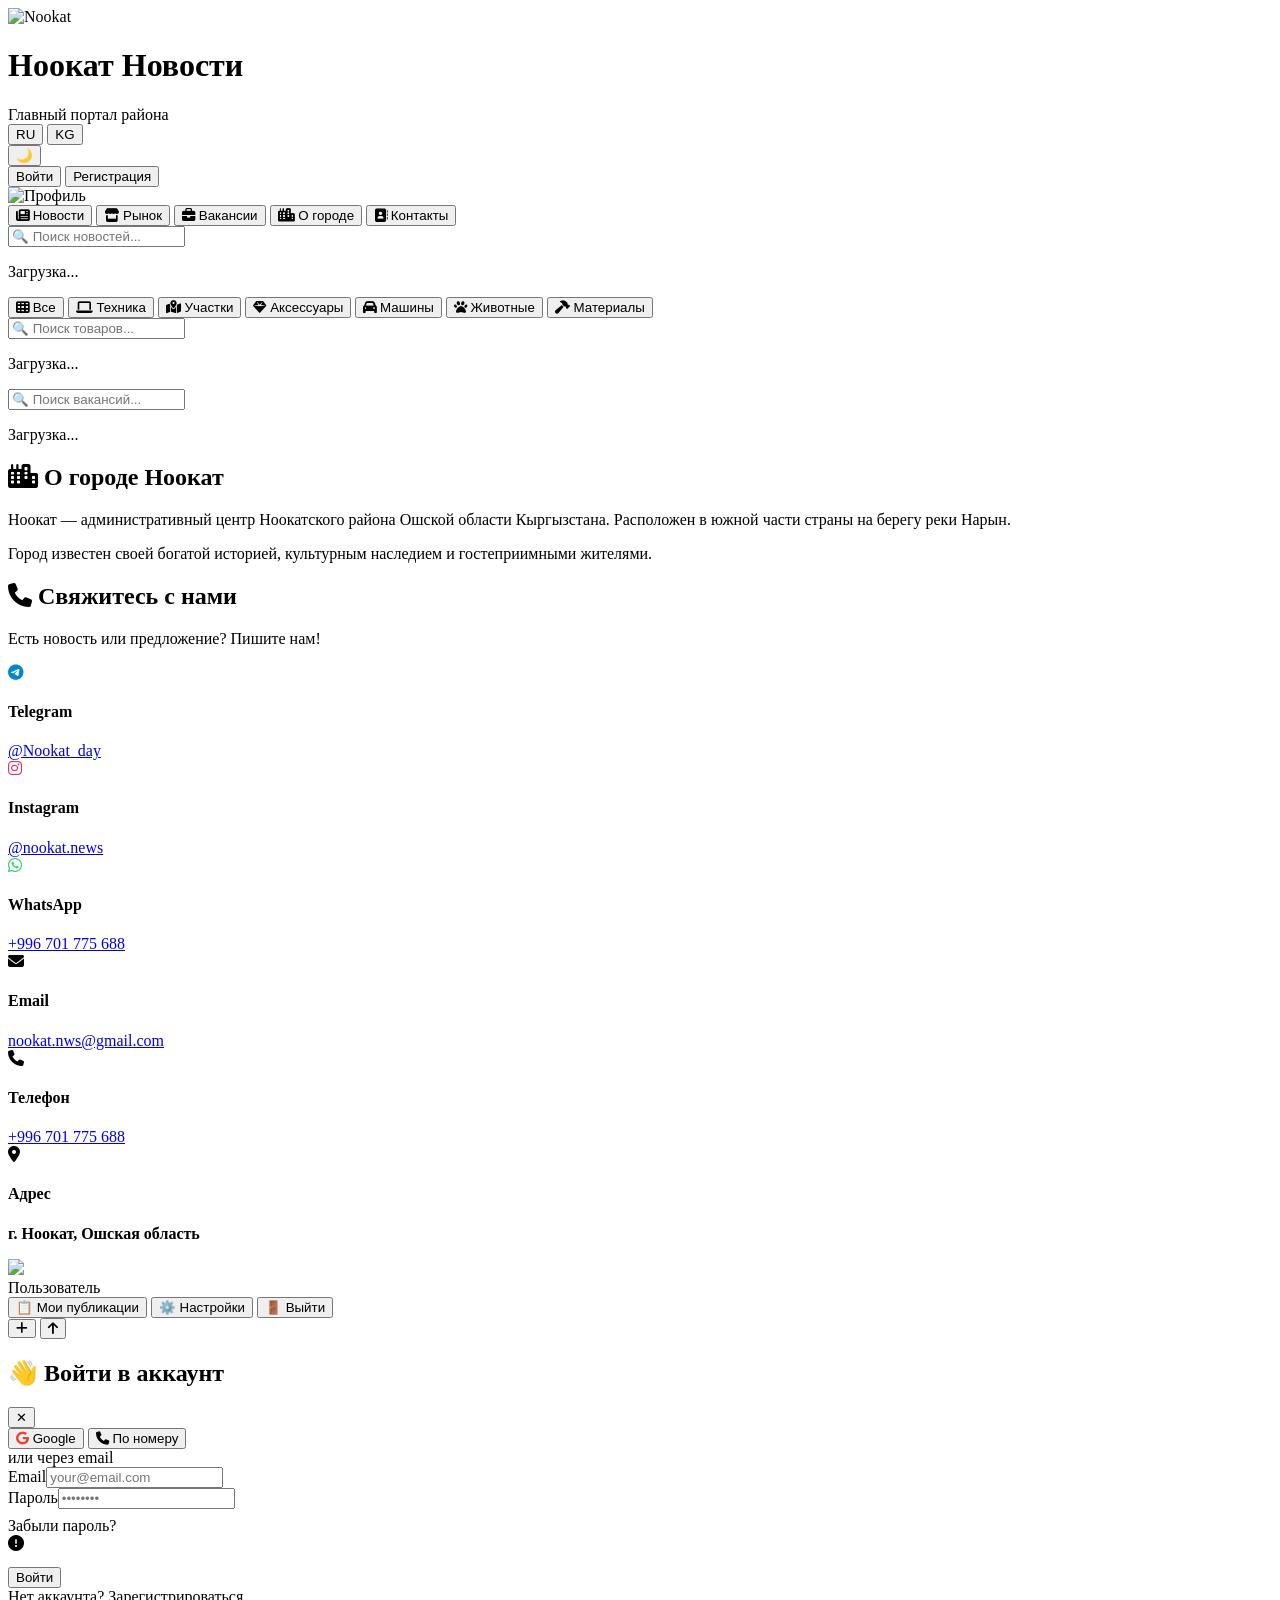
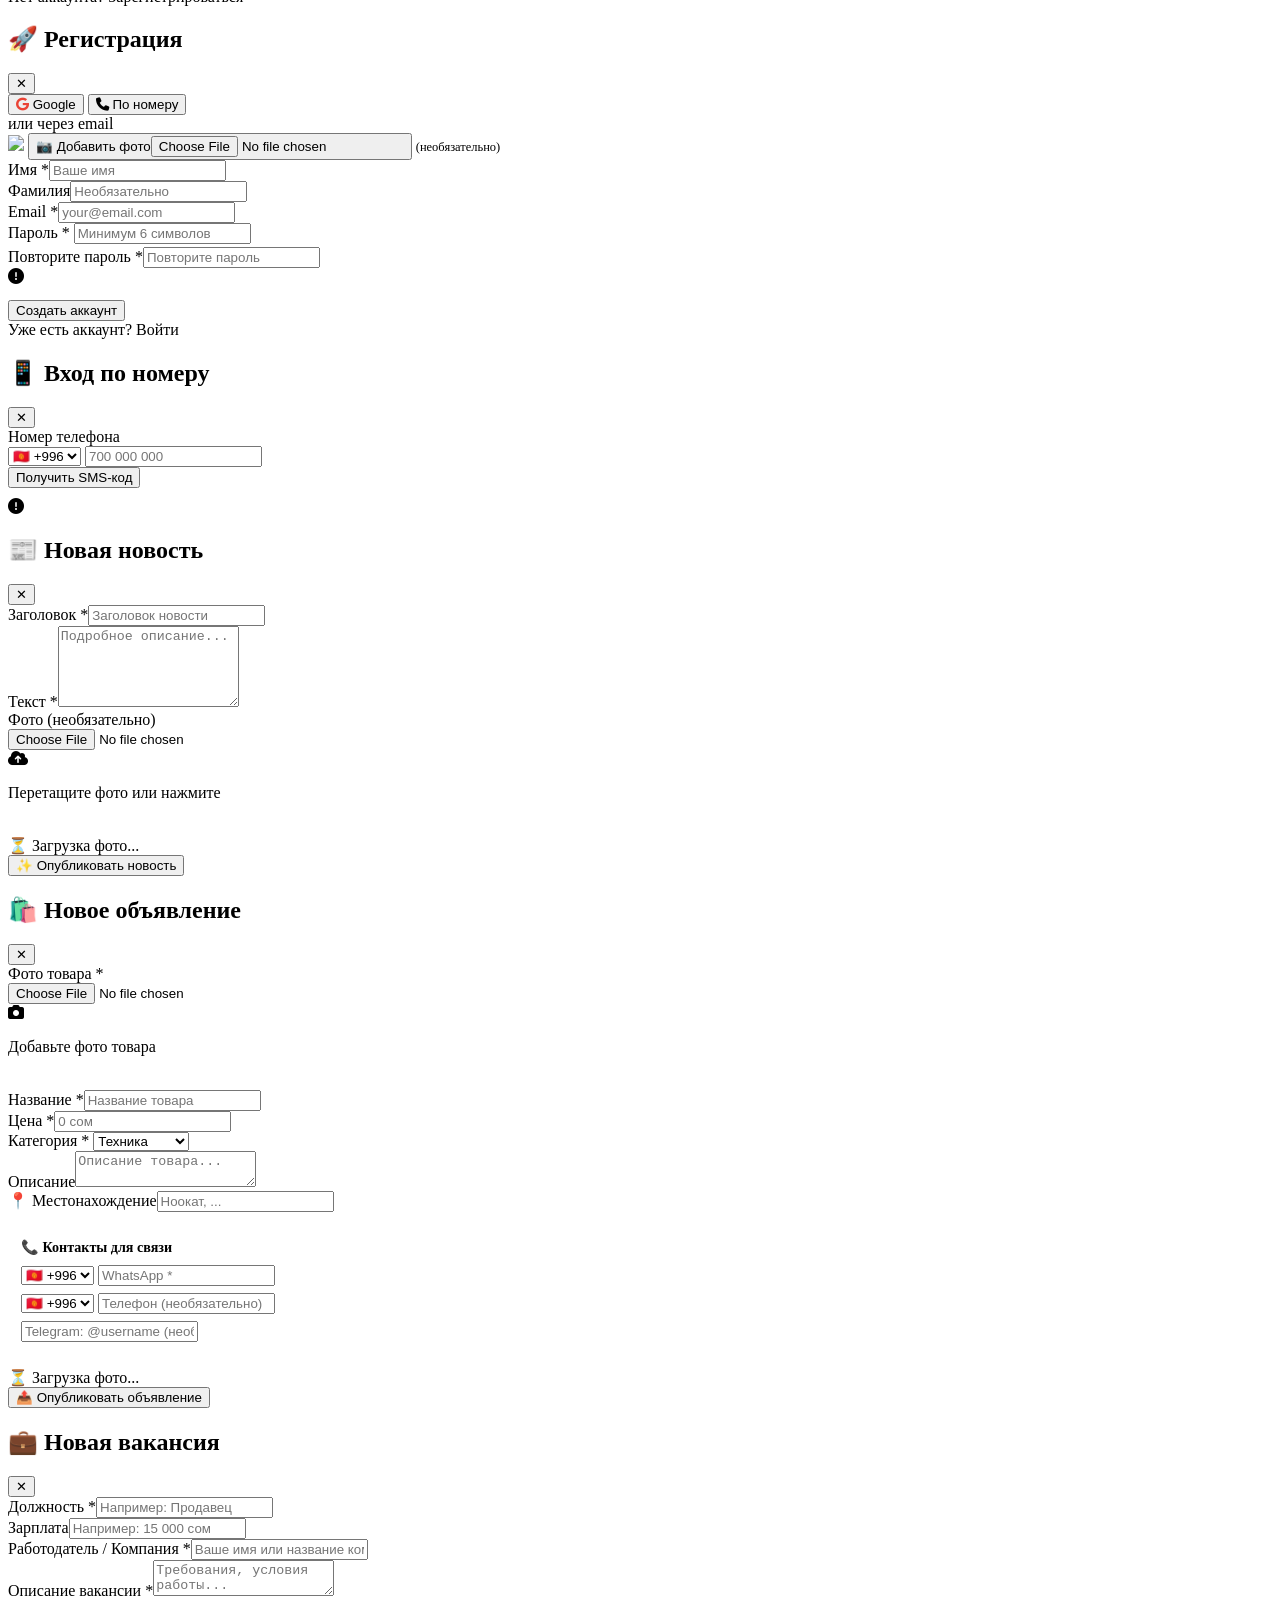
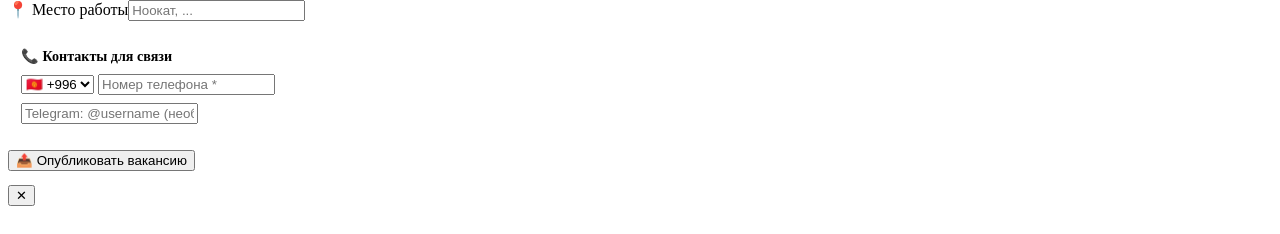
==== index.html @ 495a581f "Rename index_Version3.html to index.html" ====
<!DOCTYPE html>
<html lang="ru">
<head>
  <meta charset="UTF-8">
  <meta name="viewport" content="width=device-width, initial-scale=1.0, maximum-scale=1.0, user-scalable=no">
  <title>Ноокат Новости - Жаңылыктар | Nookat News</title>
  <meta name="description" content="Ноокат Новости - главный портал Ноокатского района. Новости, рынок, вакансии.">
  <meta name="keywords" content="ноокат новости, ноокат жаңылыктары, nookat news, рынок ноокат, вакансии ноокат">
  <meta property="og:title" content="Ноокат Новости - Nookat News">
  <meta property="og:description" content="Актуальные новости, рынок и вакансии Ноокатского района">
  <meta property="og:url" content="https://nookat.c6t.ru">
  <meta property="og:image" content="https://nookat.c6t.ru/images/nookatday.jpg">
  <meta name="robots" content="index, follow">
  <meta name="theme-color" content="#2563eb">
  <link href="https://fonts.googleapis.com/css2?family=Nunito:wght@400;500;600;700;800;900&display=swap" rel="stylesheet">
  <link rel="stylesheet" href="https://cdnjs.cloudflare.com/ajax/libs/font-awesome/6.4.0/css/all.min.css">
  <link rel="stylesheet" href="styles (1).css">
</head>
<body>

<header>
  <div class="header-inner">
    <div class="logo" onclick="goTab('news')">
      <img src="images/nookatday.jpg" alt="Nookat" class="logo-avatar" id="logoAva">
      <div class="logo-text">
        <h1 data-ru="Ноокат Новости" data-kg="Ноокат Жаңылыктары">Ноокат Новости</h1>
        <span data-ru="Главный портал района" data-kg="Райондун башкы порталы">Главный портал района</span>
      </div>
    </div>
    <div class="header-right">
      <div class="lang-sw">
        <button data-lang="ru" class="on">RU</button>
        <button data-lang="kg">KG</button>
      </div>
      <button class="icon-btn" onclick="toggleTheme()" id="themeBtn" title="Тема">🌙</button>
      <div class="auth-btns" id="guestBtns">
        <button class="btn-login" onclick="openModal('loginModal')">Войти</button>
        <button class="btn-reg" onclick="openModal('regModal')">Регистрация</button>
      </div>
      <img src="https://ui-avatars.com/api/?name=U&background=2563eb&color=fff"
           class="user-avatar-btn" id="userAvaBtn" onclick="handleAvaClick()" title="Профиль">
    </div>
  </div>
  <nav>
    <div class="nav-inner">
      <button class="nav-tab on" data-tab="news" onclick="goTab('news')"><i class="fas fa-newspaper"></i> <span data-ru="Новости" data-kg="Жаңылыктар">Новости</span></button>
      <button class="nav-tab" data-tab="market" onclick="goTab('market')"><i class="fas fa-store"></i> <span data-ru="Рынок" data-kg="Базар">Рынок</span></button>
      <button class="nav-tab" data-tab="jobs" onclick="goTab('jobs')"><i class="fas fa-briefcase"></i> <span data-ru="Вакансии" data-kg="Вакансиялар">Вакансии</span></button>
      <button class="nav-tab" data-tab="about" onclick="goTab('about')"><i class="fas fa-city"></i> <span data-ru="О городе" data-kg="Шаар жөнүндө">О городе</span></button>
      <button class="nav-tab" data-tab="contacts" onclick="goTab('contacts')"><i class="fas fa-address-book"></i> <span data-ru="Контакты" data-kg="Байланыштар">Контакты</span></button>
    </div>
  </nav>
</header>

<div class="container">

  <!-- НОВОСТИ -->
  <div class="section on" id="sec-news">
    <div class="search-bar">
      <input type="text" id="newsSearch" placeholder="🔍 Поиск новостей..." oninput="filterPosts()">
    </div>
    <div class="loader" id="newsLoader"><div class="spinner"></div><p>Загрузка...</p></div>
    <div class="news-grid" id="newsGrid"></div>
    <div class="empty" id="newsEmpty" style="display:none"><i class="fas fa-newspaper"></i><p>Новостей пока нет</p></div>
  </div>

  <!-- РЫНОК -->
  <div class="section" id="sec-market">
    <div class="market-cats">
      <button class="cat-btn on" data-cat="all"><i class="fas fa-th"></i> <span data-ru="Все" data-kg="Баары">Все</span></button>
      <button class="cat-btn" data-cat="tech"><i class="fas fa-laptop"></i> <span data-ru="Техника" data-kg="Техника">Техника</span></button>
      <button class="cat-btn" data-cat="land"><i class="fas fa-map-marked-alt"></i> <span data-ru="Участки" data-kg="Участоктор">Участки</span></button>
      <button class="cat-btn" data-cat="acc"><i class="fas fa-gem"></i> <span data-ru="Аксессуары" data-kg="Аксессуарлар">Аксессуары</span></button>
      <button class="cat-btn" data-cat="cars"><i class="fas fa-car"></i> <span data-ru="Машины" data-kg="Унаалар">Машины</span></button>
      <button class="cat-btn" data-cat="animals"><i class="fas fa-paw"></i> <span data-ru="Животные" data-kg="Жаныбарлар">Животные</span></button>
      <button class="cat-btn" data-cat="materials"><i class="fas fa-hammer"></i> <span data-ru="Материалы" data-kg="Материалдар">Материалы</span></button>
    </div>
    <div class="search-bar">
      <input type="text" id="marketSearch" placeholder="🔍 Поиск товаров..." oninput="filterMarket()">
    </div>
    <div class="loader" id="marketLoader"><div class="spinner"></div><p>Загрузка...</p></div>
    <div class="market-grid" id="marketGrid"></div>
    <div class="empty" id="marketEmpty" style="display:none"><i class="fas fa-store"></i><p data-ru="Объявлений пока нет" data-kg="Жарыялоолор жок">Объявлений пока нет</p></div>
  </div>

  <!-- ВАКАНСИИ -->
  <div class="section" id="sec-jobs">
    <div class="search-bar">
      <input type="text" id="jobsSearch" placeholder="🔍 Поиск вакансий..." oninput="filterJobs()">
    </div>
    <div class="loader" id="jobsLoader"><div class="spinner"></div><p>Загрузка...</p></div>
    <div class="jobs-list" id="jobsList"></div>
    <div class="empty" id="jobsEmpty" style="display:none"><i class="fas fa-briefcase"></i><p data-ru="Вакансий пока нет" data-kg="Вакансиялар жок">Вакансий пока нет</p></div>
  </div>

  <!-- О ГОРОДЕ -->
  <div class="section" id="sec-about">
    <div class="about-card">
      <h2><i class="fas fa-city"></i> <span data-ru="О городе Ноокат" data-kg="Ноокат шаары жөнүндө">О городе Ноокат</span></h2>
      <p data-ru="Ноокат — административный центр Ноокатского района Ошской области Кыргызстана. Расположен в южной части страны на берегу реки Нарын. Город имеет богатую историю, уходящую корнями в древние времена." data-kg="Ноокат — Ноокатский районынын административдик борбору. Кыргызстандын түштүк бөлүгүндө Нарын дарыясынын жээгинде жайгашкан.">Ноокат — административный центр Ноокатского района Ошской области Кыргызстана. Расположен в южной части страны на берегу реки Нарын.</p>
      <p data-ru="Город известен своей богатой историей, культурным наследием и гостеприимными жителями. Ноокат играет важную роль в торговле, ремесленничестве и туризме региона." data-kg="Ноокат өзүнүн бай тарыхы, маданий мурасы жана жалпы жүрүмдөр менен белгилүү.">Город известен своей богатой историей, культурным наследием и гостеприимными жителями.</p>
    </div>
  </div>

  <!-- КОНТАКТЫ -->
  <div class="section" id="sec-contacts">
    <div class="about-card">
      <h2><i class="fas fa-phone"></i> <span data-ru="Свяжитесь с нами" data-kg="Биз менен байланышыңыз">Свяжитесь с нами</span></h2>
      <p data-ru="Есть новость или предложение? Пишите нам!" data-kg="Жаңылык же сунуш барбы?">Есть новость или предложение? Пишите нам!</p>
    </div>
    <div class="contact-grid">
      <div class="contact-item"><div class="contact-item-icon"><i class="fab fa-telegram" style="color:#0088cc"></i></div><h4>Telegram</h4><a href="https://t.me/Nookat_day" target="_blank">@Nookat_day</a></div>
      <div class="contact-item"><div class="contact-item-icon"><i class="fab fa-instagram" style="color:#e1306c"></i></div><h4>Instagram</h4><a href="https://instagram.com/nookat.news" target="_blank">@nookat.news</a></div>
      <div class="contact-item"><div class="contact-item-icon"><i class="fab fa-whatsapp" style="color:#25d366"></i></div><h4>WhatsApp</h4><a href="https://wa.me/+996701775688" target="_blank">+996 701 775 688</a></div>
      <div class="contact-item"><div class="contact-item-icon"><i class="fas fa-envelope" style="color:var(--primary)"></i></div><h4>Email</h4><a href="mailto:nookat.nws@gmail.com">nookat.nws@gmail.com</a></div>
      <div class="contact-item"><div class="contact-item-icon"><i class="fas fa-phone" style="color:var(--success)"></i></div><h4>Телефон</h4><a href="tel:+996701775688">+996 701 775 688</a></div>
      <div class="contact-item"><div class="contact-item-icon"><i class="fas fa-map-marker-alt" style="color:var(--danger)"></i></div><h4>Адрес</h4><p style="color:var(--text);font-weight:700">г. Ноокат, Ошская область</p></div>
    </div>
  </div>

  <!-- ПРОФИЛЬ -->
  <div class="section" id="sec-profile">
    <div class="profile-header">
      <img src="https://ui-avatars.com/api/?name=U&background=2563eb&color=fff" class="profile-ava" id="profileAva">
      <div class="profile-name" id="profileName">Пользователь</div>
      <div class="profile-email" id="profileEmail"></div>
    </div>
    <div class="profile-tabs">
      <button class="profile-tab on" onclick="switchProfileTab('myPosts',this)">📋 Мои публикации</button>
      <button class="profile-tab" onclick="switchProfileTab('settings',this)">⚙️ Настройки</button>
      <button class="profile-tab" onclick="logout()" style="color:var(--danger)">🚪 Выйти</button>
    </div>
    <div id="profileMyPosts">
      <div class="loader" id="myPostsLoader" style="display:none"><div class="spinner"></div><p>Загрузка...</p></div>
      <div class="my-posts-grid" id="myPostsGrid"></div>
      <div class="empty" id="myPostsEmpty" style="display:none"><i class="fas fa-folder-open"></i><p>Вы ещё ничего не публиковали</p></div>
    </div>
    <div id="profileSettings" style="display:none">
      <div class="about-card">
        <h2>⚙️ Настройки профиля</h2>
        <div class="avatar-upload">
          <img src="https://ui-avatars.com/api/?name=U&background=2563eb&color=fff" class="avatar-preview-circle" id="settingsAvaPreview">
          <button class="avatar-upload-btn">📷 Сменить фото<input type="file" accept="image/*" onchange="changeProfilePhoto(event)"></button>
        </div>
        <div class="form-group"><label>Имя</label><input class="form-input" id="settingsName" placeholder="Ваше имя"></div>
        <div class="form-group"><label>Фамилия</label><input class="form-input" id="settingsSurname" placeholder="Ваша фамилия"></div>
        <div class="form-group"><label>Новый пароль</label><input class="form-input" type="password" id="settingsPass" placeholder="Оставьте пустым — пароль не изменится"></div>
        <button class="btn-full" onclick="saveSettings()">💾 Сохранить изменения</button>
      </div>
    </div>
  </div>

</div>

<!-- FAB -->
<button class="fab" id="fabBtn" onclick="handleFab()" title="Добавить публикацию"><i class="fas fa-plus"></i></button>
<button class="scroll-up" id="scrollUp" onclick="window.scrollTo({top:0,behavior:'smooth'})"><i class="fas fa-arrow-up"></i></button>

<!-- ВХОД -->
<div class="overlay" id="loginModal">
  <div class="modal">
    <div class="modal-handle"></div>
    <div class="modal-header">
      <h2>👋 Войти в аккаунт</h2>
      <button class="close-btn" onclick="closeModal('loginModal')">✕</button>
    </div>
    <div class="modal-body">
      <div class="social-auth">
        <button class="social-btn" onclick="googleLogin()"><i class="fab fa-google" style="color:#ea4335"></i> Google</button>
        <button class="social-btn" onclick="openModal('phoneModal');closeModal('loginModal')"><i class="fas fa-phone" style="color:var(--success)"></i> По номеру</button>
      </div>
      <div class="divider">или через email</div>
      <div class="form-group"><label>Email</label><input class="form-input" id="loginEmail" type="email" placeholder="your@email.com" autocomplete="email"></div>
      <div class="form-group"><label>Пароль</label><input class="form-input" id="loginPass" type="password" placeholder="••••••••" autocomplete="current-password"></div>
      <div class="switch-link" style="margin-top:8px"><a onclick="resetPassword()">Забыли пароль?</a></div>
      <div class="error-box" id="loginErr"><i class="fas fa-exclamation-circle"></i><span></span></div>
      <button class="btn-full" style="margin-top:14px" onclick="emailLogin()">Войти</button>
      <div class="switch-link">Нет аккаунта? <a onclick="openModal('regModal');closeModal('loginModal')">Зарегистрироваться</a></div>
    </div>
  </div>
</div>

<!-- РЕГИСТРАЦИЯ -->
<div class="overlay" id="regModal">
  <div class="modal">
    <div class="modal-handle"></div>
    <div class="modal-header">
      <h2>🚀 Регистрация</h2>
      <button class="close-btn" onclick="closeModal('regModal')">✕</button>
    </div>
    <div class="modal-body">
      <div class="social-auth">
        <button class="social-btn" onclick="googleLogin()"><i class="fab fa-google" style="color:#ea4335"></i> Google</button>
        <button class="social-btn" onclick="openModal('phoneModal');closeModal('regModal')"><i class="fas fa-phone" style="color:var(--success)"></i> По номеру</button>
      </div>
      <div class="divider">или через email</div>
      <div class="avatar-upload">
        <img src="https://ui-avatars.com/api/?name=?&background=e2e8f0&color=64748b" class="avatar-preview-circle" id="regAvaPreview">
        <button class="avatar-upload-btn">📷 Добавить фото<input type="file" accept="image/*" onchange="previewRegAva(event)"></button>
        <span style="font-size:.78rem;color:var(--text2)">(необязательно)</span>
      </div>
      <div class="form-row">
        <div class="form-group"><label>Имя *</label><input class="form-input" id="regName" placeholder="Ваше имя" autocomplete="given-name"></div>
        <div class="form-group"><label>Фамилия</label><input class="form-input" id="regSurname" placeholder="Необязательно" autocomplete="family-name"></div>
      </div>
      <div class="form-group"><label>Email *</label><input class="form-input" id="regEmail" type="email" placeholder="your@email.com" autocomplete="email"></div>
      <div class="form-group">
        <label>Пароль *</label>
        <input class="form-input" id="regPass" type="password" placeholder="Минимум 6 символов" autocomplete="new-password" oninput="checkStrength(this.value)">
        <div class="strength-bar"><div class="strength-fill" id="strengthFill"></div></div>
        <div style="font-size:.73rem;color:var(--text2);margin-top:3px" id="strengthText"></div>
      </div>
      <div class="form-group"><label>Повторите пароль *</label><input class="form-input" id="regPass2" type="password" placeholder="Повторите пароль" autocomplete="new-password"></div>
      <div class="error-box" id="regErr"><i class="fas fa-exclamation-circle"></i><span></span></div>
      <button class="btn-full" style="margin-top:14px" onclick="emailRegister()">Создать аккаунт</button>
      <div class="switch-link">Уже есть аккаунт? <a onclick="openModal('loginModal');closeModal('regModal')">Войти</a></div>
    </div>
  </div>
</div>

<!-- ТЕЛЕФОН -->
<div class="overlay" id="phoneModal">
  <div class="modal">
    <div class="modal-handle"></div>
    <div class="modal-header">
      <h2>📱 Вход по номеру</h2>
      <button class="close-btn" onclick="closeModal('phoneModal')">✕</button>
    </div>
    <div class="modal-body">
      <div class="form-group">
        <label>Номер телефона</label>
        <div class="phone-row">
          <select class="form-select country-code" id="countryCode">
            <option value="+996">🇰🇬 +996</option>
          </select>
          <input class="form-input" id="phoneNum" type="tel" placeholder="700 000 000" autocomplete="tel">
        </div>
      </div>
      <div id="phoneCodeSection" style="display:none">
        <div class="form-group"><label>Код из SMS</label><input class="form-input" id="smsCode" placeholder="000000" inputmode="numeric" maxlength="6"></div>
        <button class="btn-full" onclick="verifyCode()">Подтвердить код</button>
      </div>
      <button class="btn-full" id="sendCodeBtn" onclick="sendSmsCode()">Получить SMS-код</button>
      <div id="recaptcha-container"></div>
      <div class="error-box" id="phoneErr" style="margin-top:10px"><i class="fas fa-exclamation-circle"></i><span></span></div>
    </div>
  </div>
</div>

<!-- ДОБАВИТЬ НОВОСТЬ -->
<div class="overlay" id="addNewsModal">
  <div class="modal modal-lg">
    <div class="modal-handle"></div>
    <div class="modal-header">
      <h2>📰 Новая новость</h2>
      <button class="close-btn" onclick="closeModal('addNewsModal')">✕</button>
    </div>
    <div class="modal-body">
      <div class="form-group"><label>Заголовок *</label><input class="form-input" id="newTitle" placeholder="Заголовок новости"></div>
      <div class="form-group"><label>Текст *</label><textarea class="form-textarea" id="newText" rows="5" placeholder="Подробное описание..."></textarea></div>
      <div class="form-group">
        <label>Фото (необязательно)</label>
        <div class="file-drop"><input type="file" accept="image/*" id="newImg" onchange="previewFile(event,'newImgPreview')"><div class="file-drop-icon"><i class="fas fa-cloud-upload-alt"></i></div><p>Перетащите фото или нажмите</p></div>
        <img class="img-preview" id="newImgPreview" alt="">
      </div>
      <div class="upload-progress" id="newsUploadProgress">
        <div class="upload-progress-text">⏳ Загрузка фото...</div>
        <div class="upload-progress-bar"><div class="upload-progress-fill" id="newsUploadFill"></div></div>
      </div>
      <button class="btn-full" id="publishNewsBtn" onclick="publishNews()">✨ Опубликовать новость</button>
    </div>
  </div>
</div>

<!-- ДОБАВИТЬ ОБЪЯВЛЕНИЕ -->
<div class="overlay" id="addMarketModal">
  <div class="modal modal-lg">
    <div class="modal-handle"></div>
    <div class="modal-header">
      <h2>🛍️ Новое объявление</h2>
      <button class="close-btn" onclick="closeModal('addMarketModal')">✕</button>
    </div>
    <div class="modal-body">
      <div class="form-group">
        <label>Фото товара *</label>
        <div class="file-drop"><input type="file" accept="image/*" id="mktImg" onchange="previewFile(event,'mktImgPreview')"><div class="file-drop-icon"><i class="fas fa-camera"></i></div><p>Добавьте фото товара</p></div>
        <img class="img-preview" id="mktImgPreview" alt="">
      </div>
      <div class="form-row">
        <div class="form-group"><label>Название *</label><input class="form-input" id="mktTitle" placeholder="Название товара"></div>
        <div class="form-group"><label>Цена *</label><input class="form-input" id="mktPrice" type="number" placeholder="0 сом" inputmode="numeric"></div>
      </div>
      <div class="form-group"><label>Категория *</label>
        <select class="form-select" id="mktCat">
          <option value="tech">Техника</option><option value="land">Участки</option>
          <option value="acc">Аксессуары</option><option value="cars">Машины</option>
          <option value="animals">Животные</option><option value="materials">Материалы</option>
        </select>
      </div>
      <div class="form-group"><label>Описание</label><textarea class="form-textarea" id="mktDesc" placeholder="Описание товара..."></textarea></div>
      <div class="form-group"><label>📍 Местонахождение</label><input class="form-input" id="mktLoc" placeholder="Ноокат, ..."></div>
      <div style="background:var(--bg);border-radius:12px;padding:13px;margin-bottom:13px">
        <p style="font-weight:800;margin-bottom:9px;font-size:.88rem">📞 Контакты для связи</p>
        <div class="form-group" style="margin-bottom:7px">
          <div class="phone-row">
            <select class="form-select country-code" id="mktWaCode"><option value="+996">🇰🇬 +996</option><option value="+7">🇷🇺 +7</option></select>
            <input class="form-input" id="mktWa" placeholder="WhatsApp *" inputmode="tel">
          </div>
        </div>
        <div class="form-group" style="margin-bottom:7px">
          <div class="phone-row">
            <select class="form-select country-code" id="mktPhCode"><option value="+996">🇰🇬 +996</option><option value="+7">🇷🇺 +7</option></select>
            <input class="form-input" id="mktPhone" placeholder="Телефон (необязательно)" inputmode="tel">
          </div>
        </div>
        <input class="form-input" id="mktTg" placeholder="Telegram: @username (необязательно)">
      </div>
      <div class="upload-progress" id="mktUploadProgress">
        <div class="upload-progress-text">⏳ Загрузка фото...</div>
        <div class="upload-progress-bar"><div class="upload-progress-fill" id="mktUploadFill"></div></div>
      </div>
      <button class="btn-full" id="publishMarketBtn" onclick="publishMarket()">📤 Опубликовать объявление</button>
    </div>
  </div>
</div>

<!-- ДОБАВИТЬ ВАКАНСИЮ -->
<div class="overlay" id="addJobModal">
  <div class="modal modal-lg">
    <div class="modal-handle"></div>
    <div class="modal-header">
      <h2>💼 Новая вакансия</h2>
      <button class="close-btn" onclick="closeModal('addJobModal')">✕</button>
    </div>
    <div class="modal-body">
      <div class="form-row">
        <div class="form-group"><label>Должность *</label><input class="form-input" id="jobTitle" placeholder="Например: Продавец"></div>
        <div class="form-group"><label>Зарплата</label><input class="form-input" id="jobSalary" placeholder="Например: 15 000 сом"></div>
      </div>
      <div class="form-group"><label>Работодатель / Компания *</label><input class="form-input" id="jobCompany" placeholder="Ваше имя или название компании"></div>
      <div class="form-group"><label>Описание вакансии *</label><textarea class="form-textarea" id="jobDesc" placeholder="Требования, условия работы..."></textarea></div>
      <div class="form-group"><label>📍 Место работы</label><input class="form-input" id="jobLoc" placeholder="Ноокат, ..."></div>
      <div style="background:var(--bg);border-radius:12px;padding:13px;margin-bottom:13px">
        <p style="font-weight:800;margin-bottom:9px;font-size:.88rem">📞 Контакты для связи</p>
        <div class="phone-row" style="margin-bottom:8px">
          <select class="form-select country-code" id="jobPhCode"><option value="+996">🇰🇬 +996</option><option value="+7">🇷🇺 +7</option></select>
          <input class="form-input" id="jobPhone" placeholder="Номер телефона *" inputmode="tel">
        </div>
        <input class="form-input" id="jobTg" placeholder="Telegram: @username (необязательно)">
      </div>
      <button class="btn-full" id="publishJobBtn" onclick="publishJob()">📤 Опубликовать вакансию</button>
    </div>
  </div>
</div>

<!-- ПРОСМОТР ПОСТА -->
<div class="overlay" id="postModal">
  <div class="modal modal-lg">
    <div class="modal-handle"></div>
    <div class="modal-header">
      <h2 id="postModalTitle" style="font-size:1.1rem;line-height:1.3"></h2>
      <button class="close-btn" onclick="closeModal('postModal')">✕</button>
    </div>
    <div class="modal-body">
      <img id="postModalImg" style="width:100%;border-radius:12px;margin-bottom:13px;display:none" alt="">
      <div style="font-size:.77rem;color:var(--text2);margin-bottom:11px" id="postModalDate"></div>
      <div id="postModalBody" style="line-height:1.8;font-size:.93rem;margin-bottom:15px;white-space:pre-wrap"></div>
      <div id="postReactions" style="display:flex;flex-wrap:wrap;gap:6px;margin:13px 0"></div>
      <div id="postModalContacts"></div>
    </div>
  </div>
</div>

<div class="toast" id="toast"></div>

<script type="module">
window.onerror = () => true;
window.onunhandledrejection = () => true;

import { initializeApp } from "https://www.gstatic.com/firebasejs/10.7.1/firebase-app.js";
import {
  getAuth, createUserWithEmailAndPassword, signInWithEmailAndPassword,
  signInWithPopup, GoogleAuthProvider, RecaptchaVerifier, signInWithPhoneNumber,
  onAuthStateChanged, signOut, updateProfile, updatePassword,
  sendPasswordResetEmail
} from "https://www.gstatic.com/firebasejs/10.7.1/firebase-auth.js";
import {
  getFirestore, collection, addDoc, query, orderBy, onSnapshot,
  deleteDoc, doc, updateDoc, increment, where, getDocs,
  serverTimestamp, setDoc, getDoc, deleteField
} from "https://www.gstatic.com/firebasejs/10.7.1/firebase-firestore.js";

const _c = {
  k:"AIzaSyAHNE24jDk8wysKkctBBFNSrSgmQr3PPaM",
  d:"mydistrictnews-fa379.firebaseapp.com",
  p:"mydistrictnews-fa379",
  s:"mydistrictnews-fa379.firebasestorage.app",
  m:"62802053109",
  a:"1:62802053109:web:f4024816d979a79890c2bc"
};
const app = initializeApp({apiKey:_c.k,authDomain:_c.d,projectId:_c.p,storageBucket:_c.s,messagingSenderId:_c.m,appId:_c.a});
const auth = getAuth(app);
const db = getFirestore(app);

const _A = "nF0RuTEUtSWF7jkxsJ3QoTsqOKm2";
const _CN = 'dsd7kqaon';
const _UP = 'herrozzv';

async function uploadPhoto(file, onProgress) {
  return new Promise((res, rej) => {
    const fd = new FormData();
    fd.append('file', file);
    fd.append('upload_preset', _UP);
    const x = new XMLHttpRequest();
    x.open('POST', `https://api.cloudinary.com/v1_1/${_CN}/image/upload`);
    if (onProgress) x.upload.onprogress = e => { if(e.lengthComputable) onProgress(Math.round(e.loaded/e.total*100)); };
    x.onload = () => {
      try {
        const d = JSON.parse(x.responseText);
        if (d.secure_url) res(d.secure_url);
        else rej(new Error('Не удалось загрузить фото'));
      } catch(e) { rej(new Error('Ошибка при загрузке фото')); }
    };
    x.onerror = () => rej(new Error('Нет соединения. Проверьте интернет'));
    x.send(fd);
  });
}

let _u = null, allNews = [], allMarket = [], allJobs = [];
let _cat = 'all', _postData = null, _avaFile = null, _avaClicks = 0, _avaTimer = null;
const _store = new Map();

// === АВТОРИЗАЦИЯ ===
onAuthStateChanged(auth, async user => {
  _u = user;
  const gBtns = document.getElementById('guestBtns');
  const avaBtn = document.getElementById('userAvaBtn');
  if (user) {
    gBtns.style.display = 'none';
    avaBtn.style.display = 'block';
    avaBtn.src = user.photoURL || _ava(user.displayName);
    _updateProfileUI();
  } else {
    gBtns.style.display = 'flex';
    avaBtn.style.display = 'none';
  }
});

function _ava(name) {
  return `https://ui-avatars.com/api/?name=${encodeURIComponent(name||'U')}&background=2563eb&color=fff`;
}

function _updateProfileUI() {
  if (!_u) return;
  const name = _u.displayName || 'Пользователь';
  document.getElementById('profileName').textContent = name;
  document.getElementById('profileEmail').textContent = _u.email || _u.phoneNumber || '';
  const av = _u.photoURL || _ava(name);
  ['profileAva','settingsAvaPreview'].forEach(id => document.getElementById(id).src = av);
  document.getElementById('settingsName').value = name.split(' ')[0] || '';
  document.getElementById('settingsSurname').value = name.split(' ')[1] || '';
}

window.handleAvaClick = () => {
  _avaClicks++;
  clearTimeout(_avaTimer);
  _avaTimer = setTimeout(() => _avaClicks = 0, 800);
  goTab('profile');
};

function _fbErr(code) {
  const m = {
    'auth/email-already-in-use':    'Этот email уже зарегистрирован. Попробуйте войти.',
    'auth/invalid-email':            'Введите корректный email адрес.',
    'auth/wrong-password':           'Неверный пароль. Попробуйте ещё раз.',
    'auth/invalid-credential':       'Неверный email или пароль.',
    'auth/user-not-found':           'Пользователь с таким email не найден.',
    'auth/weak-password':            'Пароль слишком простой. Используйте минимум 6 символов.',
    'auth/too-many-requests':        'Слишком много попыток. Подождите несколько минут.',
    'auth/network-request-failed':   'Ошибка соединения. Проверьте интернет.',
    'auth/popup-closed-by-user':     'Окно входа было закрыто. Попробуйте снова.',
    'auth/cancelled-popup-request':  'Вход отменён.',
    'auth/configuration-not-found':  'Вход по телефону временно недоступен.',
    'auth/invalid-phone-number':     'Введите корректный номер телефона.',
    'auth/invalid-verification-code':'Неверный код из SMS. Проверьте и введите снова.',
    'auth/code-expired':             'Код из SMS устарел. Запросите новый.',
    'auth/requires-recent-login':    'Для этого действия войдите в аккаунт заново.',
  };
  return m[code] || 'Что-то пошло не так. Попробуйте снова.';
}

function showErrBox(id, msg) {
  const el = document.getElementById(id);
  if (!el) return;
  el.querySelector('span').textContent = msg;
  el.classList.add('show');
}
function hideErrBox(id) {
  const el = document.getElementById(id);
  if (el) el.classList.remove('show');
}

window.emailRegister = async () => {
  hideErrBox('regErr');
  const name    = document.getElementById('regName').value.trim();
  const surname = document.getElementById('regSurname').value.trim();
  const email   = document.getElementById('regEmail').value.trim();
  const pass    = document.getElementById('regPass').value;
  const pass2   = document.getElementById('regPass2').value;

  if (!name)           { showErrBox('regErr','Введите ваше имя.'); return; }
  if (!email)          { showErrBox('regErr','Введите email адрес.'); return; }
  if (pass.length < 6) { showErrBox('regErr','Пароль должен содержать минимум 6 символов.'); return; }
  if (pass !== pass2)  { showErrBox('regErr','Пароли не совпадают. Проверьте и введите снова.'); return; }

  const btn = document.getElementById('regModal').querySelector('.btn-full:last-of-type');
  btn.disabled = true; btn.textContent = '⏳ Создаём аккаунт...';

  try {
    const cred = await createUserWithEmailAndPassword(auth, email, pass);
    let photoURL = null;
    if (_avaFile) {
      showToast('warn','⏳ Загружаем фото...');
      photoURL = await uploadPhoto(_avaFile);
    }
    await updateProfile(cred.user, { displayName: name+(surname?' '+surname:''), photoURL });
    const userRef = doc(db,'users',cred.user.uid);
    const userSnap = await getDoc(userRef);
    if (!userSnap.exists()) {
      await setDoc(userRef, { name, surname, email, photoURL: photoURL||null, createdAt: serverTimestamp() });
    }
    _avaFile = null;
    closeModal('regModal');
    showToast('ok','✅ Добро пожаловать, '+name+'!');
  } catch(e) {
    showErrBox('regErr', _fbErr(e.code));
  }
  btn.disabled = false; btn.textContent = 'Создать аккаунт';
};

window.emailLogin = async () => {
  hideErrBox('loginErr');
  const email = document.getElementById('loginEmail').value.trim();
  const pass  = document.getElementById('loginPass').value;
  if (!email) { showErrBox('loginErr','Введите email адрес.'); return; }
  if (!pass)  { showErrBox('loginErr','Введите пароль.'); return; }

  const btn = document.getElementById('loginModal').querySelector('.btn-full');
  btn.disabled = true; btn.textContent = '⏳ Входим...';

  try {
    await signInWithEmailAndPassword(auth, email, pass);
    closeModal('loginModal');
    showToast('ok','✅ Вы успешно вошли!');
  } catch(e) {
    showErrBox('loginErr', _fbErr(e.code));
  }
  btn.disabled = false; btn.textContent = 'Войти';
};

window.resetPassword = async () => {
  const email = document.getElementById('loginEmail').value.trim();
  if (!email) { showErrBox('loginErr','Введите email чтобы сбросить пароль.'); return; }
  try {
    await sendPasswordResetEmail(auth, email);
    showToast('ok','📧 Письмо отправлено! Проверьте папку "Спам"');
  } catch(e) {
    showErrBox('loginErr', _fbErr(e.code));
  }
};

window.googleLogin = async () => {
  try {
    const r = await signInWithPopup(auth, new GoogleAuthProvider());
    const ref = doc(db,'users',r.user.uid);
    const snap = await getDoc(ref);
    if (!snap.exists()) {
      await setDoc(ref, { name: r.user.displayName||'Пользователь', email: r.user.email, photoURL: r.user.photoURL||null, createdAt: serverTimestamp() });
    }
    closeModal('loginModal'); closeModal('regModal');
    showToast('ok','✅ Вход через Google выполнен!');
  } catch(e) {
    if (e.code !== 'auth/popup-closed-by-user' && e.code !== 'auth/cancelled-popup-request') {
      showToast('err', _fbErr(e.code));
    }
  }
};

window.sendSmsCode = async () => {
  if (window.recaptchaVerifier) {
    window.recaptchaVerifier.clear();
    window.recaptchaVerifier = null;
  }
  hideErrBox('phoneErr');
  const code = document.getElementById('countryCode').value;
  const num  = document.getElementById('phoneNum').value.trim();
  if (!num) { showErrBox('phoneErr','Введите номер телефона.'); return; }
  const btn = document.getElementById('sendCodeBtn');
  btn.disabled = true; btn.textContent = '⏳ Отправка...';
  try {
    window.recaptchaVerifier = new RecaptchaVerifier(auth,'recaptcha-container',{size:'invisible'});
    await window.recaptchaVerifier.render();
    window._confirm = await signInWithPhoneNumber(auth, code+num, window.recaptchaVerifier);
    document.getElementById('phoneCodeSection').style.display = 'block';
    btn.style.display = 'none';
    showToast('ok','📱 SMS отправлено!');
  } catch(e) {
    showErrBox('phoneErr', _fbErr(e.code));
    btn.disabled = false; btn.textContent = 'Получить SMS-код';
  }
};

window.verifyCode = async () => {
  hideErrBox('phoneErr');
  const code = document.getElementById('smsCode').value.trim();
  if (!code) { showErrBox('phoneErr','Введите код из SMS.'); return; }
  try {
    const result = await window._confirm.confirm(code);
    const user = result.user;
    const ref = doc(db,'users',user.uid);
    const snap = await getDoc(ref);
    if (!snap.exists()) {
      await setDoc(ref, { name: user.displayName||'Пользователь', phone: user.phoneNumber, photoURL: null, createdAt: serverTimestamp() });
    }
    closeModal('phoneModal');
    showToast('ok','✅ Вход выполнен!');
  } catch(e) {
    showErrBox('phoneErr', _fbErr(e.code));
  }
};

window.logout = async () => {
  await signOut(auth);
  goTab('news');
  showToast('ok','👋 Вы вышли из аккаунта');
};

window.changeProfilePhoto = async (e) => {
  const file = e.target.files[0];
  if (!file || !_u) return;
  showToast('warn','⏳ Загружаем фото...');
  try {
    const url = await uploadPhoto(file);
    await updateProfile(_u, {photoURL:url});
    await updateDoc(doc(db,'users',_u.uid), {photoURL:url});
    ['settingsAvaPreview','profileAva','userAvaBtn'].forEach(id => document.getElementById(id).src = url);
    showToast('ok','✅ Фото профиля обновлено!');
  } catch(e) { showToast('err','Не удалось загрузить фото. Попробуйте снова.'); }
};

window.publishNews = async () => {
  if (!_u || _u.uid !== _A) { showToast('err','❌ Недостаточно прав'); return; }
  const title = document.getElementById('newTitle').value.trim();
  const text  = document.getElementById('newText').value.trim();
  const file  = document.getElementById('newImg').files[0];
  if (!title) { showToast('warn','⚠️ Введите заголовок новости'); return; }
  if (!text)  { showToast('warn','⚠️ Введите текст новости'); return; }

  const btn = document.getElementById('publishNewsBtn');
  btn.disabled = true; btn.textContent = '⏳ Публикация...';

  try {
    let img = '';
    if (file) {
      document.getElementById('newsUploadProgress').style.display = 'block';
      img = await uploadPhoto(file, p => { document.getElementById('newsUploadFill').style.width = p+'%'; });
      document.getElementById('newsUploadProgress').style.display = 'none';
    }
    await addDoc(collection(db,'posts'), { title, text, img, date:serverTimestamp(), authorId:_u.uid });
    closeModal('addNewsModal');
    ['newTitle','newText'].forEach(id => document.getElementById(id).value = '');
    document.getElementById('newImg').value = '';
    document.getElementById('newImgPreview').style.display = 'none';
    showToast('ok','✅ Новость успешно опубликована!');
  } catch(e) { showToast('err','Не удалось опубликовать. Проверьте интернет.'); }

  btn.disabled = false; btn.textContent = '✨ Опубликовать новость';
};

window.publishMarket = async () => {
  if (!_u) { openModal('loginModal'); return; }
  const title = document.getElementById('mktTitle').value.trim();
  const price = document.getElementById('mktPrice').value;
  const waNum = document.getElementById('mktWa').value.trim();
  const file  = document.getElementById('mktImg').files[0];

  if (!title) { showToast('warn','⚠️ Введите название товара'); return; }
  if (!price) { showToast('warn','⚠️ Укажите цену товара'); return; }
  if (!waNum) { showToast('warn','⚠️ Укажите WhatsApp для связи'); return; }
  if (!file)  { showToast('warn','⚠️ Добавьте фото товара'); return; }

  const btn = document.getElementById('publishMarketBtn');
  btn.disabled = true; btn.textContent = '⏳ Публикация...';

  try {
    document.getElementById('mktUploadProgress').style.display = 'block';
    const img = await uploadPhoto(file, p => { document.getElementById('mktUploadFill').style.width = p+'%'; });
    document.getElementById('mktUploadProgress').style.display = 'none';

    await addDoc(collection(db,'market'), {
      title, price:Number(price),
      cat:   document.getElementById('mktCat').value,
      desc:  document.getElementById('mktDesc').value.trim(),
      loc:   document.getElementById('mktLoc').value.trim(),
      img,
      wa:    document.getElementById('mktWaCode').value + waNum,
      phone: document.getElementById('mktPhCode').value + document.getElementById('mktPhone').value.trim(),
      tg:    document.getElementById('mktTg').value.trim(),
      date:serverTimestamp(),
      authorId:_u.uid, authorName:_u.displayName||'Аноним', authorPhoto:_u.photoURL||null
    });
    closeModal('addMarketModal');
    ['mktTitle','mktPrice','mktDesc','mktLoc','mktWa','mktPhone','mktTg'].forEach(id => document.getElementById(id).value = '');
    document.getElementById('mktImg').value = '';
    document.getElementById('mktImgPreview').style.display = 'none';
    showToast('ok','✅ Объявление опубликовано!');
  } catch(e) { showToast('err','Не удалось опубликовать. Проверьте интернет.'); }

  btn.disabled = false; btn.textContent = '📤 Опубликовать объявление';
};

window.publishJob = async () => {
  if (!_u) { openModal('loginModal'); return; }
  const title   = document.getElementById('jobTitle').value.trim();
  const company = document.getElementById('jobCompany').value.trim();
  const desc    = document.getElementById('jobDesc').value.trim();
  const phone   = document.getElementById('jobPhone').value.trim();

  if (!title)   { showToast('warn','⚠️ Введите название должности'); return; }
  if (!company) { showToast('warn','⚠️ Укажите работодателя или компанию'); return; }
  if (!desc)    { showToast('warn','⚠️ Напишите описание вакансии'); return; }
  if (!phone)   { showToast('warn','⚠️ Укажите номер телефона для связи'); return; }

  const btn = document.getElementById('publishJobBtn');
  btn.disabled = true; btn.textContent = '⏳ Публикация...';

  try {
    await addDoc(collection(db,'jobs'), {
      title, company, desc,
      salary: document.getElementById('jobSalary').value.trim(),
      loc:    document.getElementById('jobLoc').value.trim(),
      phone:  document.getElementById('jobPhCode').value + phone,
      tg:     document.getElementById('jobTg').value.trim(),
      date:serverTimestamp(),
      authorId:_u.uid, authorName:_u.displayName||'Аноним'
    });
    closeModal('addJobModal');
    ['jobTitle','jobSalary','jobCompany','jobDesc','jobLoc','jobPhone','jobTg'].forEach(id => document.getElementById(id).value = '');
    showToast('ok','✅ Вакансия опубликована!');
  } catch(e) { showToast('err','Не удалось опубликовать. Проверьте интернет.'); }

  btn.disabled = false; btn.textContent = '📤 Опубликовать вакансию';
};

onSnapshot(query(collection(db,'posts'),  orderBy('date','desc')), {includeMetadataChanges:false}, snap => { allNews   = snap.docs.map(d=>({id:d.id,...d.data()})); filterPosts();  document.getElementById('newsLoader').style.display='none'; });
onSnapshot(query(collection(db,'market'), orderBy('date','desc')), {includeMetadataChanges:false}, snap => { allMarket = snap.docs.map(d=>({id:d.id,...d.data()})); filterMarket(); document.getElementById('marketLoader').style.display='none'; });
onSnapshot(query(collection(db,'jobs'),   orderBy('date','desc')), {includeMetadataChanges:false}, snap => { allJobs   = snap.docs.map(d=>({id:d.id,...d.data()})); filterJobs();   document.getElementById('jobsLoader').style.display='none'; });

window.filterPosts  = () => { const q=document.getElementById('newsSearch').value.toLowerCase(); renderNews(allNews.filter(p=>p.title?.toLowerCase().includes(q)||p.text?.toLowerCase().includes(q))); };
window.filterMarket = () => { const q=document.getElementById('marketSearch').value.toLowerCase(); let f=allMarket.filter(p=>p.title?.toLowerCase().includes(q)||p.desc?.toLowerCase().includes(q)); f=_cat!=='all'?f.filter(p=>p.cat===_cat):f; renderMarket(f); };
window.filterJobs   = () => { const q=document.getElementById('jobsSearch').value.toLowerCase(); renderJobs(allJobs.filter(p=>p.title?.toLowerCase().includes(q)||p.company?.toLowerCase().includes(q))); };

function _esc(s){ return String(s||'').replace(/&/g,'&amp;').replace(/</g,'&lt;').replace(/>/g,'&gt;').replace(/"/g,'&quot;'); }
function _fmtD(d){ const now=new Date(),diff=now-d; if(diff<60000)return'только что'; if(diff<3600000)return Math.floor(diff/60000)+' мин назад'; if(diff<86400000)return Math.floor(diff/86400000)+' дня назад'; const dt=new Date(d); return dt.toLocaleDateString('ru-RU'); }
function _fmtP(p){ return Number(p).toLocaleString('ru-RU')+' сом'; }

function renderNews(posts) {
  const grid=document.getElementById('newsGrid'), empty=document.getElementById('newsEmpty');
  if(!posts.length){grid.innerHTML='';empty.style.display='block';return;}
  empty.style.display='none';
  posts.forEach(p=>_store.set('n_'+p.id,p));
  grid.innerHTML=posts.map(p=>{
    const ds=p.date?.toDate?_fmtD(p.date.toDate()):'';
    const isNew=p.date?.toDate&&(Date.now()-p.date.toDate().getTime())<86400000;
    return `<div class="news-card" onclick="openNews('${p.id}')">
      ${_u?.uid===_A?`
      <button class="three-dots" onclick="toggleDD('nd_${p.id}',event);event.stopPropagation()"><i class="fas fa-ellipsis-v"></i></button>
      <div class="dropdown" id="nd_${p.id}">
        <div class="dropdown-item" onclick="sharePost('${p.id}');event.stopPropagation()"><i class="fas fa-share-alt"></i> Поделиться</div>
        <div class="dropdown-item red" onclick="delPost('posts','${p.id}');event.stopPropagation()"><i class="fas fa-trash"></i> Удалить</div>
      </div>`:''}
      ${p.img?`<img class="news-card-img" src="${p.img}" alt="" loading="lazy">`:'<div class="news-card-placeholder"></div>'}
      <div class="news-card-body">
        <div class="news-card-meta">
          <span class="news-card-date">${ds}</span>
          ${isNew?'<span class="news-card-badge">Новое</span>':''}
        </div>
        <h3>${_esc(p.title)}</h3>
        <p class="news-card-text">${_esc((p.text||'').substring(0,110))}${(p.text||'').length>110?'...':''}</p>
      </div>
    </div>`;
  }).join('');
}

function renderMarket(items) {
  const grid=document.getElementById('marketGrid'), empty=document.getElementById('marketEmpty');
  if(!items.length){grid.innerHTML='';empty.style.display='block';return;}
  empty.style.display='none';
  items.forEach(p=>_store.set('m_'+p.id,p));
  grid.innerHTML=items.map(p=>`
    <div class="market-card" onclick="openMarket('${p.id}')">
      <button class="three-dots" onclick="toggleDD('md_${p.id}',event);event.stopPropagation()"><i class="fas fa-ellipsis-v"></i></button>
      <div class="dropdown" id="md_${p.id}">
        <div class="dropdown-item" onclick="sharePost('${p.id}');event.stopPropagation()"><i class="fas fa-share-alt"></i> Поделиться</div>
        <div class="dropdown-item red" onclick="reportPost();event.stopPropagation()"><i class="fas fa-flag"></i> Пожаловаться</div>
        ${(_u?.uid===p.authorId||_u?.uid===_A)?`<div class="dropdown-item red" onclick="delPost('market','${p.id}');event.stopPropagation()"><i class="fas fa-trash"></i> Удалить</div>`:''}
      </div>
      <img class="market-card-img" src="${p.img}" alt="" loading="lazy">
      <div class="market-card-body">
        <div class="market-card-price">${_fmtP(p.price)}</div>
        <div class="market-card-title">${_esc(p.title)}</div>
        <div class="market-card-loc"><i class="fas fa-map-marker-alt"></i> ${_esc(p.loc||'Ноокат')}</div>
        <div class="market-card-foot">
          <div class="market-card-seller">
            <img class="seller-ava" src="${p.authorPhoto||_ava(p.authorName)}" alt="">
            ${_esc(p.authorName||'Аноним')}
          </div>
        </div>
      </div>
    </div>`).join('');
}

function renderJobs(jobs) {
  const list=document.getElementById('jobsList'), empty=document.getElementById('jobsEmpty');
  if(!jobs.length){list.innerHTML='';empty.style.display='block';return;}
  empty.style.display='none';
  jobs.forEach(p=>_store.set('j_'+p.id,p));
  list.innerHTML=jobs.map(p=>`
    <div class="job-card" onclick="openJob('${p.id}')">
      <button class="three-dots" onclick="toggleDD('jd_${p.id}',event);event.stopPropagation()"><i class="fas fa-ellipsis-v"></i></button>
      <div class="dropdown" id="jd_${p.id}">
        <div class="dropdown-item" onclick="sharePost('${p.id}');event.stopPropagation()"><i class="fas fa-share-alt"></i> Поделиться</div>
        <div class="dropdown-item red" onclick="reportPost();event.stopPropagation()"><i class="fas fa-flag"></i> Пожаловаться</div>
        ${(_u?.uid===p.authorId||_u?.uid===_A)?`<div class="dropdown-item red" onclick="delPost('jobs','${p.id}');event.stopPropagation()"><i class="fas fa-trash"></i> Удалить</div>`:''}
      </div>
      <div class="job-header">
        <div class="job-title">${_esc(p.title)}</div>
        ${p.salary?`<div class="job-salary">${_esc(p.salary)}</div>`:''}
      </div>
      <div class="job-company"><i class="fas fa-building"></i> ${_esc(p.company)}</div>
      <div class="job-tags">${p.loc?`<span class="job-tag"><i class="fas fa-map-marker-alt"></i> ${_esc(p.loc)}</span>`:''}</div>
      <div class="job-foot">
        <span class="job-date">${p.date?.toDate?_fmtD(p.date.toDate()):''}</span>
      </div>
    </div>`).join('');
}

window.openNews = async (id) => {
  const p = _store.get('n_'+id); if(!p) return;
  _postData = p;
  document.getElementById('postModalTitle').textContent = p.title;
  document.getElementById('postModalBody').textContent = p.text;
  document.getElementById('postModalDate').textContent = '📅 '+(p.date?.toDate?_fmtD(p.date.toDate()):'');
  const img = document.getElementById('postModalImg');
  p.img?(img.src=p.img,img.style.display='block'):img.style.display='none';
  document.getElementById('postModalContacts').innerHTML='';
  openModal('postModal');
  openReactionPanel(id);
};

window.openMarket = async (id) => {
  const p = _store.get('m_'+id); if(!p) return;
  _postData = p;
  document.getElementById('postModalTitle').textContent = p.title;
  document.getElementById('postModalBody').innerHTML = `<div style="font-size:1.25rem;font-weight:900;color:var(--primary);margin-bottom:8px">${_fmtP(p.price)}</div><p>${_esc(p.desc||'')}</p>${p.loc?`<p style="margin-top:8px"><strong>📍 Местонахождение:</strong> ${_esc(p.loc)}</p>`:''}`;
  document.getElementById('postModalDate').textContent = p.date?.toDate?_fmtD(p.date.toDate()):'';
  const img=document.getElementById('postModalImg');
  p.img?(img.src=p.img,img.style.display='block'):img.style.display='none';
  let c='';
  if(p.wa)    c+=`<div class="post-contact-row"><i class="fab fa-whatsapp" style="color:#25d366"></i><a href="https://wa.me/${p.wa.replace(/\D/g,'')}" target="_blank">${_esc(p.wa)}</a></div>`;
  if(p.phone) c+=`<div class="post-contact-row"><i class="fas fa-phone" style="color:var(--success)"></i><a href="tel:${p.phone}">${_esc(p.phone)}</a></div>`;
  if(p.tg)    c+=`<div class="post-contact-row"><i class="fab fa-telegram" style="color:#0088cc"></i><span>${_esc(p.tg)}</span></div>`;
  document.getElementById('postModalContacts').innerHTML=c;
  document.getElementById('postReactions').innerHTML='';
  openModal('postModal');
};

window.openJob = async (id) => {
  const p = _store.get('j_'+id); if(!p) return;
  _postData = p;
  document.getElementById('postModalTitle').textContent = p.title;
  document.getElementById('postModalBody').innerHTML = `<p style="font-weight:700;margin-bottom:7px"><i class="fas fa-building"></i> ${_esc(p.company)}</p>${p.salary?`<p style="color:var(--success);font-weight:700;margin-bottom:7px">💰 ${_esc(p.salary)}</p>`:''}${p.loc?`<p style="margin-bottom:7px"><i class="fas fa-map-marker-alt"></i> ${_esc(p.loc)}</p>`:''}<p>${_esc(p.desc)}</p>`;
  document.getElementById('postModalDate').textContent = p.date?.toDate?_fmtD(p.date.toDate()):'';
  document.getElementById('postModalImg').style.display='none';
  let c='';
  if(p.phone) c+=`<div class="post-contact-row"><i class="fas fa-phone" style="color:var(--success)"></i><a href="tel:${p.phone}">${_esc(p.phone)}</a></div>`;
  if(p.tg)    c+=`<div class="post-contact-row"><i class="fab fa-telegram" style="color:#0088cc"></i><span>${_esc(p.tg)}</span></div>`;
  document.getElementById('postModalContacts').innerHTML=c;
  document.getElementById('postReactions').innerHTML='';
  openModal('postModal');
};

const EMOJIS = ['👍','👎','😑','😡','❤️','👌','😢','😭','😨','🤯','😱','🤡'];

window.openReactionPanel = (postId) => {
  const container = document.getElementById('postReactions');
  const p = _store.get('n_'+postId);
  const reactions = p?.reactions || {};
  const myReaction = _u ? (p?.userReactions?.[_u.uid] || null) : null;
  container.innerHTML = EMOJIS.map(emoji => {
    const count = reactions[emoji] || 0;
    const isActive = myReaction === emoji;
    return `<button onclick="setReaction('${postId}','${emoji}')"
      style="background:${isActive?'var(--primary)':'var(--bg)'};
             color:${isActive?'#fff':'var(--text)'};
             border:2px solid ${isActive?'var(--primary)':'var(--border)'};
             border-radius:20px;padding:5px 10px;cursor:pointer;
             font-size:.9rem;display:flex;align-items:center;gap:4px;
             font-family:inherit;font-weight:700;transition:.2s">
      ${emoji}${count>0?` <span style="font-size:.78rem">${count}</span>`:''}
    </button>`;
  }).join('');
};

window.setReaction = async (postId, emoji) => {
  if(!_u){ showToast('warn','⚠️ Войдите чтобы оставлять реакции'); return; }
  const p = _store.get('n_'+postId);
  const myReaction = p?.userReactions?.[_u.uid] || null;
  try {
    const ref = doc(db,'posts',postId);
    if(myReaction === emoji) {
      await updateDoc(ref, {
        [`reactions.${emoji}`]: increment(-1),
        [`userReactions.${_u.uid}`]: deleteField()
      });
    } else {
      const updates = {};
      if(myReaction) updates[`reactions.${myReaction}`] = increment(-1);
      updates[`reactions.${emoji}`] = increment(1);
      updates[`userReactions.${_u.uid}`] = emoji;
      await updateDoc(ref, updates);
    }
    openReactionPanel(postId);
  } catch(e){ showToast('err','Не удалось поставить реакцию'); }
};

window.delPost = async (coll, id) => {
  const p = _store.get(coll[0]+'_'+id);
  const isAdmin  = _u?.uid === _A;
  const isAuthor = _u?.uid === p?.authorId;
  if (!isAdmin && !isAuthor) { showToast('err','❌ Нет прав для удаления'); return; }
  if (!confirm('Удалить эту публикацию?')) return;
  try {
    await deleteDoc(doc(db, coll, id));
    _store.delete(coll[0]+'_'+id);
    showToast('ok','✅ Публикация удалена');
  } catch(e) { showToast('err','Не удалось удалить. Попробуйте снова.'); }
};

async function loadMyPosts() {
  if(!_u) return;
  const loader=document.getElementById('myPostsLoader');
  const grid=document.getElementById('myPostsGrid');
  const empty=document.getElementById('myPostsEmpty');
  loader.style.display='block'; grid.innerHTML=''; empty.style.display='none';
  try {
    const [ms,js] = await Promise.all([
      getDocs(query(collection(db,'market'),where('authorId','==',_u.uid),orderBy('date','desc'))),
      getDocs(query(collection(db,'jobs'),  where('authorId','==',_u.uid),orderBy('date','desc')))
    ]);
    const items = [...ms.docs.map(d=>({id:d.id,type:'market',...d.data()})),...js.docs.map(d=>({id:d.id,type:'jobs',...d.data()}))];
    loader.style.display='none';
    if(!items.length){empty.style.display='block';return;}
    const tl={'market':'🛍️ Рынок','jobs':'💼 Вакансия'};
    grid.innerHTML=items.map(p=>`
      <div class="my-post-card">
        <button class="my-post-del" onclick="delPost('${p.type}','${p.id}')" title="Удалить"><i class="fas fa-trash"></i></button>
        <div class="my-post-card-type">${tl[p.type]||''}</div>
        <div class="my-post-card-title">${_esc(p.title)}</div>
        <div style="font-size:.76rem;color:var(--text2)">${p.date?.toDate?_fmtD(p.date.toDate()):''}</div>
      </div>`).join('');
  } catch(e) { loader.style.display='none'; showToast('err','Не удалось загрузить публикации.'); }
}

window.switchProfileTab = (tab, btn) => {
  document.querySelectorAll('.profile-tab').forEach(b=>b.classList.remove('on'));
  btn.classList.add('on');
  document.getElementById('profileMyPosts').style.display  = tab==='myPosts'?'block':'none';
  document.getElementById('profileSettings').style.display = tab==='settings'?'block':'none';
  if(tab==='myPosts') loadMyPosts();
};

window.saveSettings = async () => {
  if(!_u) return;
  const name    = document.getElementById('settingsName').value.trim();
  const surname = document.getElementById('settingsSurname').value.trim();
  const pass    = document.getElementById('settingsPass').value;
  if(!name){ showToast('warn','⚠️ Введите имя'); return; }
  try {
    const full=name+(surname?' '+surname:'');
    await updateProfile(_u,{displayName:full});
    if(pass && pass.length>=6) await updatePassword(_u,pass);
    else if(pass && pass.length<6){ showToast('warn','⚠️ Новый пароль должен содержать минимум 6 символов'); return; }
    await updateDoc(doc(db,'users',_u.uid),{name,surname});
    _updateProfileUI();
    document.getElementById('userAvaBtn').src=_u.photoURL||_ava(full);
    showToast('ok','✅ Настройки сохранены!');
  } catch(e){ showToast('err','Не удалось сохранить. Попробуйте снова.'); }
};

window.goTab = (tab) => {
  document.querySelectorAll('.section').forEach(s=>s.classList.remove('on'));
  document.getElementById('sec-'+tab).classList.add('on');
  document.querySelectorAll('.nav-tab').forEach(t=>t.classList.remove('on'));
  document.querySelector('[data-tab="'+tab+'"]').classList.add('on');
};

window.openModal = (id) => {
  document.getElementById(id).classList.add('show');
};

window.closeModal = (id) => {
  document.getElementById(id).classList.remove('show');
};

window.toggleDD = (id, e) => {
  e.stopPropagation();
  const dd = document.getElementById(id);
  document.querySelectorAll('.dropdown').forEach(d => d.classList.remove('show'));
  dd.classList.add('show');
};

document.addEventListener('click', () => {
  document.querySelectorAll('.dropdown').forEach(d => d.classList.remove('show'));
});

window.sharePost = () => {
  if(navigator.share) {
    navigator.share({
      title: _postData.title || 'Ноокат Новости',
      text: _postData.text || 'Интересное объявление',
      url: window.location.href
    });
  } else {
    showToast('warn','⚠️ Шеринг недоступен на вашем устройстве');
  }
};

window.reportPost = () => {
  showToast('ok','✅ Спасибо! Жалоба отправлена модератору');
};

window.handleFab = () => {
  if(!_u) { openModal('loginModal'); return; }
  const menu = document.createElement('div');
  menu.style.cssText = 'position:fixed;bottom:90px;right:30px;background:white;border-radius:12px;box-shadow:0 4px 20px rgba(0,0,0,0.15);z-index:999;overflow:hidden';
  menu.innerHTML = `
    <button onclick="openModal('addNewsModal');this.parentElement.remove()" style="display:block;width:100%;padding:12px 16px;border:none;background:none;cursor:pointer;text-align:left;font-weight:600;border-bottom:1px solid #eee">📰 Новость</button>
    <button onclick="openModal('addMarketModal');this.parentElement.remove()" style="display:block;width:100%;padding:12px 16px;border:none;background:none;cursor:pointer;text-align:left;font-weight:600;border-bottom:1px solid #eee">🛍️ Объявление</button>
    <button onclick="openModal('addJobModal');this.parentElement.remove()" style="display:block;width:100%;padding:12px 16px;border:none;background:none;cursor:pointer;text-align:left;font-weight:600">💼 Вакансия</button>
  `;
  document.body.appendChild(menu);
  setTimeout(() => menu.remove(), 5000);
};

window.previewFile = (e, id) => {
  const f = e.target.files[0];
  if(!f) return;
  const r = new FileReader();
  r.onload = () => {
    document.getElementById(id).src = r.result;
    document.getElementById(id).style.display = 'block';
  };
  r.readAsDataURL(f);
};

window.previewRegAva = (e) => {
  const f = e.target.files[0];
  if(!f) return;
  _avaFile = f;
  const r = new FileReader();
  r.onload = () => document.getElementById('regAvaPreview').src = r.result;
  r.readAsDataURL(f);
};

window.checkStrength = (pass) => {
  const fill = document.getElementById('strengthFill');
  const text = document.getElementById('strengthText');
  let str = 0, msg = '';
  if(pass.length >= 6) str = 30;
  if(/[A-Z]/.test(pass)) str += 20;
  if(/[0-9]/.test(pass)) str += 20;
  if(/[^A-Za-z0-9]/.test(pass)) str += 30;
  if(str < 30) msg = '❌ Слабый пароль';
  else if(str < 60) msg = '⚠️ Средний пароль';
  else msg = '✅ Надежный пароль';
  fill.style.width = str + '%';
  fill.style.background = str < 30 ? '#ef4444' : str < 60 ? '#f59e0b' : '#10b981';
  text.textContent = msg;
};

window.toggleTheme = () => {
  document.body.classList.toggle('dark');
  localStorage.setItem('theme', document.body.classList.contains('dark') ? 'dark' : 'light');
  document.getElementById('themeBtn').textContent = document.body.classList.contains('dark') ? '☀️' : '🌙';
};

function showToast(type, msg) {
  const t = document.getElementById('toast');
  t.className = 'toast '+type+' show';
  t.innerHTML = msg;
  setTimeout(() => t.classList.remove('show'), 3000);
}

window.addEventListener('scroll', () => {
  const btn = document.getElementById('scrollUp');
  btn.classList.toggle('show', window.scrollY > 300);
});

if(localStorage.getItem('theme') === 'dark') {
  document.body.classList.add('dark');
  document.getElementById('themeBtn').textContent = '☀️';
}

const catBtns = document.querySelectorAll('.cat-btn');
catBtns.forEach(btn => {
  btn.addEventListener('click', function() {
    catBtns.forEach(b => b.classList.remove('on'));
    this.classList.add('on');
    _cat = this.dataset.cat;
    filterMarket();
  });
});

</script>

</body>
</html>
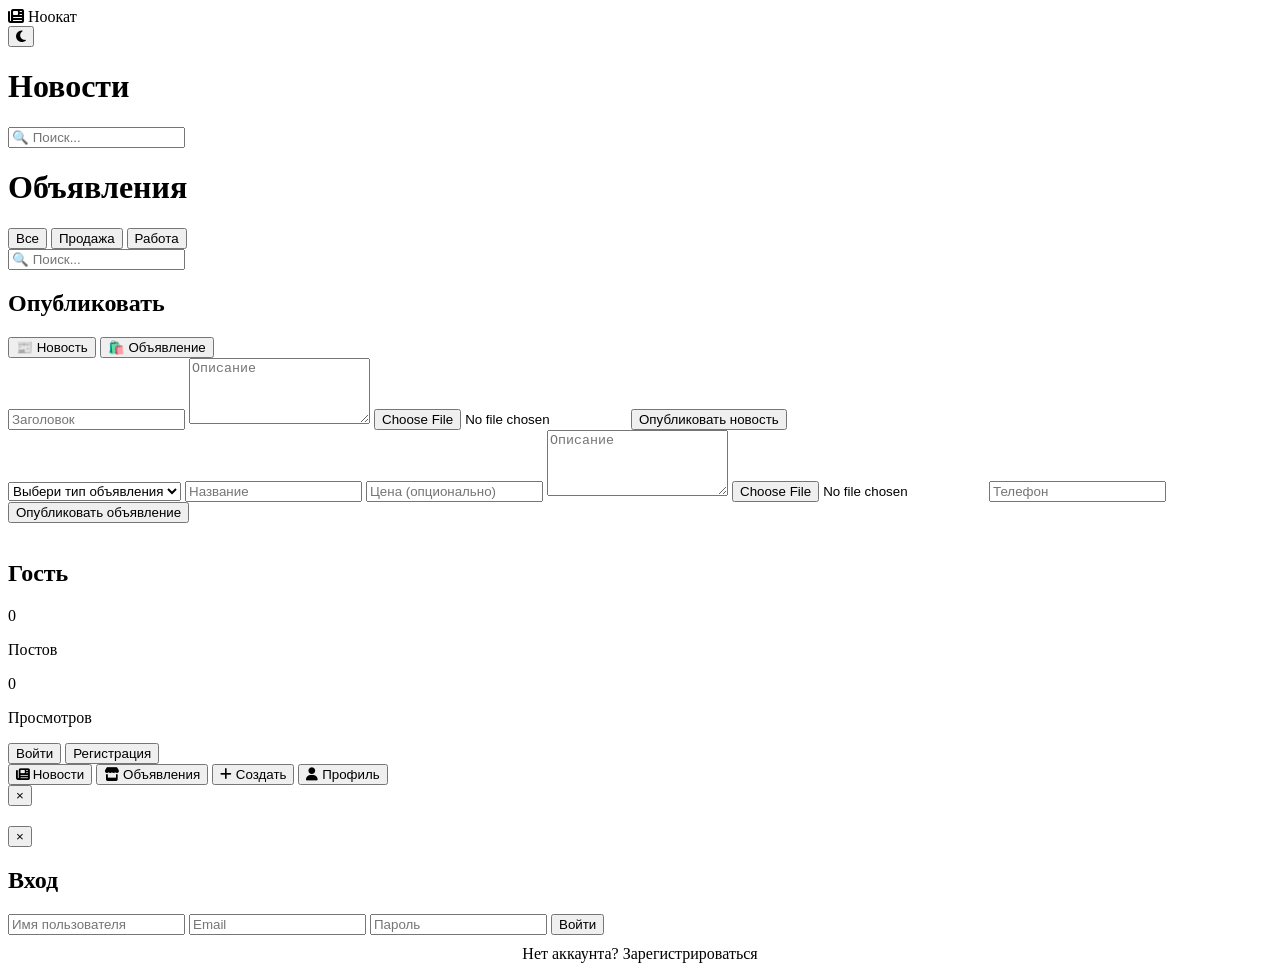
==== commit 08ad7078: "Rename index_Version4.html to index.html" ====
--- a/index.html
+++ b/index.html
@@ -2,1126 +2,529 @@
 <html lang="ru">
 <head>
   <meta charset="UTF-8">
-  <meta name="viewport" content="width=device-width, initial-scale=1.0, maximum-scale=1.0, user-scalable=no">
-  <title>Ноокат Новости - Жаңылыктар | Nookat News</title>
-  <meta name="description" content="Ноокат Новости - главный портал Ноокатского района. Новости, рынок, вакансии.">
-  <meta name="keywords" content="ноокат новости, ноокат жаңылыктары, nookat news, рынок ноокат, вакансии ноокат">
-  <meta property="og:title" content="Ноокат Новости - Nookat News">
-  <meta property="og:description" content="Актуальные новости, рынок и вакансии Ноокатского района">
-  <meta property="og:url" content="https://nookat.c6t.ru">
-  <meta property="og:image" content="https://nookat.c6t.ru/images/nookatday.jpg">
-  <meta name="robots" content="index, follow">
-  <meta name="theme-color" content="#2563eb">
-  <link href="https://fonts.googleapis.com/css2?family=Nunito:wght@400;500;600;700;800;900&display=swap" rel="stylesheet">
+  <meta name="viewport" content="width=device-width, initial-scale=1.0">
+  <title>Ноокат - Новости & Объявления</title>
+  <meta name="description" content="Ноокат - портал новостей и объявлений района">
+  <meta name="theme-color" content="#1a1a1a">
+  <link href="https://fonts.googleapis.com/css2?family=Inter:wght@400;500;600;700;800&display=swap" rel="stylesheet">
   <link rel="stylesheet" href="https://cdnjs.cloudflare.com/ajax/libs/font-awesome/6.4.0/css/all.min.css">
-  <link rel="stylesheet" href="styles (1).css">
+  <link rel="stylesheet" href="style.css">
 </head>
 <body>
 
-<header>
-  <div class="header-inner">
-    <div class="logo" onclick="goTab('news')">
-      <img src="images/nookatday.jpg" alt="Nookat" class="logo-avatar" id="logoAva">
-      <div class="logo-text">
-        <h1 data-ru="Ноокат Новости" data-kg="Ноокат Жаңылыктары">Ноокат Новости</h1>
-        <span data-ru="Главный портал района" data-kg="Райондун башкы порталы">Главный портал района</span>
-      </div>
-    </div>
-    <div class="header-right">
-      <div class="lang-sw">
-        <button data-lang="ru" class="on">RU</button>
-        <button data-lang="kg">KG</button>
-      </div>
-      <button class="icon-btn" onclick="toggleTheme()" id="themeBtn" title="Тема">🌙</button>
-      <div class="auth-btns" id="guestBtns">
-        <button class="btn-login" onclick="openModal('loginModal')">Войти</button>
-        <button class="btn-reg" onclick="openModal('regModal')">Регистрация</button>
-      </div>
-      <img src="https://ui-avatars.com/api/?name=U&background=2563eb&color=fff"
-           class="user-avatar-btn" id="userAvaBtn" onclick="handleAvaClick()" title="Профиль">
-    </div>
-  </div>
-  <nav>
-    <div class="nav-inner">
-      <button class="nav-tab on" data-tab="news" onclick="goTab('news')"><i class="fas fa-newspaper"></i> <span data-ru="Новости" data-kg="Жаңылыктар">Новости</span></button>
-      <button class="nav-tab" data-tab="market" onclick="goTab('market')"><i class="fas fa-store"></i> <span data-ru="Рынок" data-kg="Базар">Рынок</span></button>
-      <button class="nav-tab" data-tab="jobs" onclick="goTab('jobs')"><i class="fas fa-briefcase"></i> <span data-ru="Вакансии" data-kg="Вакансиялар">Вакансии</span></button>
-      <button class="nav-tab" data-tab="about" onclick="goTab('about')"><i class="fas fa-city"></i> <span data-ru="О городе" data-kg="Шаар жөнүндө">О городе</span></button>
-      <button class="nav-tab" data-tab="contacts" onclick="goTab('contacts')"><i class="fas fa-address-book"></i> <span data-ru="Контакты" data-kg="Байланыштар">Контакты</span></button>
-    </div>
-  </nav>
+<!-- ВЕРХНЯЯ ПАНЕЛЬ -->
+<header class="top-bar">
+  <div class="top-bar-inner">
+    <div class="logo" onclick="goPage('news')">
+      <i class="fas fa-newspaper"></i>
+      <span>Ноокат</span>
+    </div>
+    <button class="theme-toggle" onclick="toggleTheme()"><i class="fas fa-moon"></i></button>
+  </div>
 </header>
 
-<div class="container">
+<!-- ГЛАВНЫЙ КОНТЕНТ -->
+<main class="main-content">
 
   <!-- НОВОСТИ -->
-  <div class="section on" id="sec-news">
-    <div class="search-bar">
-      <input type="text" id="newsSearch" placeholder="🔍 Поиск новостей..." oninput="filterPosts()">
-    </div>
-    <div class="loader" id="newsLoader"><div class="spinner"></div><p>Загрузка...</p></div>
-    <div class="news-grid" id="newsGrid"></div>
-    <div class="empty" id="newsEmpty" style="display:none"><i class="fas fa-newspaper"></i><p>Новостей пока нет</p></div>
-  </div>
-
-  <!-- РЫНОК -->
-  <div class="section" id="sec-market">
-    <div class="market-cats">
-      <button class="cat-btn on" data-cat="all"><i class="fas fa-th"></i> <span data-ru="Все" data-kg="Баары">Все</span></button>
-      <button class="cat-btn" data-cat="tech"><i class="fas fa-laptop"></i> <span data-ru="Техника" data-kg="Техника">Техника</span></button>
-      <button class="cat-btn" data-cat="land"><i class="fas fa-map-marked-alt"></i> <span data-ru="Участки" data-kg="Участоктор">Участки</span></button>
-      <button class="cat-btn" data-cat="acc"><i class="fas fa-gem"></i> <span data-ru="Аксессуары" data-kg="Аксессуарлар">Аксессуары</span></button>
-      <button class="cat-btn" data-cat="cars"><i class="fas fa-car"></i> <span data-ru="Машины" data-kg="Унаалар">Машины</span></button>
-      <button class="cat-btn" data-cat="animals"><i class="fas fa-paw"></i> <span data-ru="Животные" data-kg="Жаныбарлар">Животные</span></button>
-      <button class="cat-btn" data-cat="materials"><i class="fas fa-hammer"></i> <span data-ru="Материалы" data-kg="Материалдар">Материалы</span></button>
-    </div>
-    <div class="search-bar">
-      <input type="text" id="marketSearch" placeholder="🔍 Поиск товаров..." oninput="filterMarket()">
-    </div>
-    <div class="loader" id="marketLoader"><div class="spinner"></div><p>Загрузка...</p></div>
-    <div class="market-grid" id="marketGrid"></div>
-    <div class="empty" id="marketEmpty" style="display:none"><i class="fas fa-store"></i><p data-ru="Объявлений пока нет" data-kg="Жарыялоолор жок">Объявлений пока нет</p></div>
-  </div>
-
-  <!-- ВАКАНСИИ -->
-  <div class="section" id="sec-jobs">
-    <div class="search-bar">
-      <input type="text" id="jobsSearch" placeholder="🔍 Поиск вакансий..." oninput="filterJobs()">
-    </div>
-    <div class="loader" id="jobsLoader"><div class="spinner"></div><p>Загрузка...</p></div>
-    <div class="jobs-list" id="jobsList"></div>
-    <div class="empty" id="jobsEmpty" style="display:none"><i class="fas fa-briefcase"></i><p data-ru="Вакансий пока нет" data-kg="Вакансиялар жок">Вакансий пока нет</p></div>
-  </div>
-
-  <!-- О ГОРОДЕ -->
-  <div class="section" id="sec-about">
-    <div class="about-card">
-      <h2><i class="fas fa-city"></i> <span data-ru="О городе Ноокат" data-kg="Ноокат шаары жөнүндө">О городе Ноокат</span></h2>
-      <p data-ru="Ноокат — административный центр Ноокатского района Ошской области Кыргызстана. Расположен в южной части страны на берегу реки Нарын. Город имеет богатую историю, уходящую корнями в древние времена." data-kg="Ноокат — Ноокатский районынын административдик борбору. Кыргызстандын түштүк бөлүгүндө Нарын дарыясынын жээгинде жайгашкан.">Ноокат — административный центр Ноокатского района Ошской области Кыргызстана. Расположен в южной части страны на берегу реки Нарын.</p>
-      <p data-ru="Город известен своей богатой историей, культурным наследием и гостеприимными жителями. Ноокат играет важную роль в торговле, ремесленничестве и туризме региона." data-kg="Ноокат өзүнүн бай тарыхы, маданий мурасы жана жалпы жүрүмдөр менен белгилүү.">Город известен своей богатой историей, культурным наследием и гостеприимными жителями.</p>
-    </div>
-  </div>
-
-  <!-- КОНТАКТЫ -->
-  <div class="section" id="sec-contacts">
-    <div class="about-card">
-      <h2><i class="fas fa-phone"></i> <span data-ru="Свяжитесь с нами" data-kg="Биз менен байланышыңыз">Свяжитесь с нами</span></h2>
-      <p data-ru="Есть новость или предложение? Пишите нам!" data-kg="Жаңылык же сунуш барбы?">Есть новость или предложение? Пишите нам!</p>
-    </div>
-    <div class="contact-grid">
-      <div class="contact-item"><div class="contact-item-icon"><i class="fab fa-telegram" style="color:#0088cc"></i></div><h4>Telegram</h4><a href="https://t.me/Nookat_day" target="_blank">@Nookat_day</a></div>
-      <div class="contact-item"><div class="contact-item-icon"><i class="fab fa-instagram" style="color:#e1306c"></i></div><h4>Instagram</h4><a href="https://instagram.com/nookat.news" target="_blank">@nookat.news</a></div>
-      <div class="contact-item"><div class="contact-item-icon"><i class="fab fa-whatsapp" style="color:#25d366"></i></div><h4>WhatsApp</h4><a href="https://wa.me/+996701775688" target="_blank">+996 701 775 688</a></div>
-      <div class="contact-item"><div class="contact-item-icon"><i class="fas fa-envelope" style="color:var(--primary)"></i></div><h4>Email</h4><a href="mailto:nookat.nws@gmail.com">nookat.nws@gmail.com</a></div>
-      <div class="contact-item"><div class="contact-item-icon"><i class="fas fa-phone" style="color:var(--success)"></i></div><h4>Телефон</h4><a href="tel:+996701775688">+996 701 775 688</a></div>
-      <div class="contact-item"><div class="contact-item-icon"><i class="fas fa-map-marker-alt" style="color:var(--danger)"></i></div><h4>Адрес</h4><p style="color:var(--text);font-weight:700">г. Ноокат, Ошская область</p></div>
+  <div class="page" id="page-news">
+    <div class="page-header">
+      <h1>Новости</h1>
+      <input type="text" placeholder="🔍 Поиск..." id="newsSearch" oninput="filterNews()">
+    </div>
+    <div class="feed" id="newsFeed">
+      <!-- Новости загружаются здесь -->
+    </div>
+  </div>
+
+  <!-- ОБЪЯВЛЕНИЯ -->
+  <div class="page" id="page-listings">
+    <div class="page-header">
+      <h1>Объявления</h1>
+      <div class="filter-tabs">
+        <button class="filter-btn active" data-filter="all" onclick="filterListings(this)">Все</button>
+        <button class="filter-btn" data-filter="buy" onclick="filterListings(this)">Продажа</button>
+        <button class="filter-btn" data-filter="job" onclick="filterListings(this)">Работа</button>
+      </div>
+      <input type="text" placeholder="🔍 Поиск..." id="listingSearch" oninput="filterListings()">
+    </div>
+    <div class="grid" id="listingGrid">
+      <!-- Объявления загружаются здесь -->
+    </div>
+  </div>
+
+  <!-- СОЗДАТЬ ПОСТ -->
+  <div class="page" id="page-create">
+    <div class="create-card">
+      <h2>Опубликовать</h2>
+      <div class="create-tabs">
+        <button class="create-tab active" data-tab="news" onclick="switchCreateTab('news')">📰 Новость</button>
+        <button class="create-tab" data-tab="listing" onclick="switchCreateTab('listing')">🛍️ Объявление</button>
+      </div>
+
+      <!-- ТАБ: НОВОСТЬ -->
+      <form id="newsForm" class="create-form active">
+        <input type="text" placeholder="Заголовок" id="newsTitle" required>
+        <textarea placeholder="Описание" id="newsText" rows="4" required></textarea>
+        <input type="file" accept="image/*" id="newsImg" placeholder="Выбери фото">
+        <button type="submit" onclick="publishNews(event)">Опубликовать новость</button>
+      </form>
+
+      <!-- ТАБ: ОБЪЯВЛЕНИЕ -->
+      <form id="listingForm" class="create-form">
+        <select id="listingType" required>
+          <option value="">Выбери тип объявления</option>
+          <option value="buy">💰 Продажа</option>
+          <option value="job">💼 Работа</option>
+          <option value="service">🔧 Услуги</option>
+        </select>
+        <input type="text" placeholder="Название" id="listingTitle" required>
+        <input type="text" placeholder="Цена (опционально)" id="listingPrice">
+        <textarea placeholder="Описание" id="listingDesc" rows="4" required></textarea>
+        <input type="file" accept="image/*" id="listingImg">
+        <input type="tel" placeholder="Телефон" id="listingPhone" required>
+        <button type="submit" onclick="publishListing(event)">Опубликовать объявление</button>
+      </form>
     </div>
   </div>
 
   <!-- ПРОФИЛЬ -->
-  <div class="section" id="sec-profile">
-    <div class="profile-header">
-      <img src="https://ui-avatars.com/api/?name=U&background=2563eb&color=fff" class="profile-ava" id="profileAva">
-      <div class="profile-name" id="profileName">Пользователь</div>
-      <div class="profile-email" id="profileEmail"></div>
-    </div>
-    <div class="profile-tabs">
-      <button class="profile-tab on" onclick="switchProfileTab('myPosts',this)">📋 Мои публикации</button>
-      <button class="profile-tab" onclick="switchProfileTab('settings',this)">⚙️ Настройки</button>
-      <button class="profile-tab" onclick="logout()" style="color:var(--danger)">🚪 Выйти</button>
-    </div>
-    <div id="profileMyPosts">
-      <div class="loader" id="myPostsLoader" style="display:none"><div class="spinner"></div><p>Загрузка...</p></div>
-      <div class="my-posts-grid" id="myPostsGrid"></div>
-      <div class="empty" id="myPostsEmpty" style="display:none"><i class="fas fa-folder-open"></i><p>Вы ещё ничего не публиковали</p></div>
-    </div>
-    <div id="profileSettings" style="display:none">
-      <div class="about-card">
-        <h2>⚙️ Настройки профиля</h2>
-        <div class="avatar-upload">
-          <img src="https://ui-avatars.com/api/?name=U&background=2563eb&color=fff" class="avatar-preview-circle" id="settingsAvaPreview">
-          <button class="avatar-upload-btn">📷 Сменить фото<input type="file" accept="image/*" onchange="changeProfilePhoto(event)"></button>
+  <div class="page" id="page-profile">
+    <div class="profile-card">
+      <div class="profile-header">
+        <img id="profileImg" src="https://ui-avatars.com/api/?name=User" alt="">
+        <h2 id="profileName">Гость</h2>
+      </div>
+      <div class="profile-stats">
+        <div class="stat"><span id="postCount">0</span><p>Постов</p></div>
+        <div class="stat"><span id="viewCount">0</span><p>Просмотров</p></div>
+      </div>
+      <div class="profile-actions">
+        <button onclick="openAuth('login')">Войти</button>
+        <button onclick="openAuth('register')" class="btn-secondary">Регистрация</button>
+      </div>
+    </div>
+  </div>
+
+</main>
+
+<!-- НИЖНЯЯ НАВИГАЦИЯ -->
+<nav class="bottom-nav">
+  <button class="nav-item active" data-page="news" onclick="goPage('news')">
+    <i class="fas fa-newspaper"></i>
+    <span>Новости</span>
+  </button>
+  <button class="nav-item" data-page="listings" onclick="goPage('listings')">
+    <i class="fas fa-store"></i>
+    <span>Объявления</span>
+  </button>
+  <button class="nav-item" data-page="create" onclick="goPage('create')">
+    <i class="fas fa-plus"></i>
+    <span>Создать</span>
+  </button>
+  <button class="nav-item" data-page="profile" onclick="goPage('profile')">
+    <i class="fas fa-user"></i>
+    <span>Профиль</span>
+  </button>
+</nav>
+
+<!-- МОДАЛИ -->
+
+<!-- ПРОСМОТР ПОСТА -->
+<div class="modal" id="postModal">
+  <div class="modal-content">
+    <button class="modal-close" onclick="closeModal('postModal')">&times;</button>
+    <img id="postImg" src="" alt="">
+    <div class="modal-body">
+      <h2 id="postTitle"></h2>
+      <p id="postText"></p>
+      <div id="postMeta" class="post-meta"></div>
+      <div id="postContacts" class="post-contacts"></div>
+    </div>
+  </div>
+</div>
+
+<!-- ВХОД -->
+<div class="modal" id="authModal">
+  <div class="modal-content auth-modal">
+    <button class="modal-close" onclick="closeModal('authModal')">&times;</button>
+    <h2 id="authTitle">Вход</h2>
+    <form id="authForm" onsubmit="submitAuth(event)">
+      <input type="text" placeholder="Имя пользователя" id="authName" required>
+      <input type="email" placeholder="Email" id="authEmail" required>
+      <input type="password" placeholder="Пароль" id="authPassword" required>
+      <button type="submit" class="btn-primary">Войти</button>
+    </form>
+    <p id="authSwitch" style="text-align:center;margin-top:10px;cursor:pointer">
+      Нет аккаунта? <a onclick="switchAuth()">Зарегистрироваться</a>
+    </p>
+  </div>
+</div>
+
+<!-- УВЕДОМЛЕНИЕ -->
+<div class="toast" id="toast"></div>
+
+<script>
+// ===== СОСТОЯНИЕ =====
+let currentPage = 'news';
+let currentUser = JSON.parse(localStorage.getItem('currentUser')) || null;
+let allNews = JSON.parse(localStorage.getItem('allNews')) || [];
+let allListings = JSON.parse(localStorage.getItem('allListings')) || [];
+let authMode = 'login';
+
+// ===== ИНИЦИАЛИЗАЦИЯ =====
+document.addEventListener('DOMContentLoaded', () => {
+  loadTheme();
+  renderNews();
+  renderListings();
+  updateProfile();
+  
+  // Добавляем тестовые данные если пусто
+  if (allNews.length === 0) {
+    addSampleData();
+  }
+});
+
+function addSampleData() {
+  allNews = [
+    {
+      id: 1,
+      title: '🏗️ Строительство нового моста за��ершено',
+      text: 'Новый пешеходный мост через реку Нарын открыт для всех жителей города. Это значительно улучшит транспортное сообщение.',
+      image: 'https://images.unsplash.com/photo-1581092918056-0c4c3acd3789?w=500&h=300&fit=crop',
+      date: new Date().toLocaleDateString('ru-RU'),
+      author: 'Новости района'
+    },
+    {
+      id: 2,
+      title: '🎓 Стипендия для студентов увеличена',
+      text: 'Размер социальной стипендии для студентов был увеличен на 25%. Об этом объявила администрация района.',
+      image: 'https://images.unsplash.com/photo-1427504494785-cdeb22cacac8?w=500&h=300&fit=crop',
+      date: new Date(Date.now() - 86400000).toLocaleDateString('ru-RU'),
+      author: 'Образование'
+    }
+  ];
+  
+  allListings = [
+    {
+      id: 1,
+      type: 'buy',
+      title: '📱 iPhone 14 Pro Max',
+      desc: 'Состояние отличное, все работает. Продаю срочно.',
+      price: '80 000 сом',
+      phone: '+996 701 234 567',
+      image: 'https://images.unsplash.com/photo-1592286927505-1def25115558?w=500&h=300&fit=crop',
+      date: new Date().toLocaleDateString('ru-RU'),
+      author: 'Азиз'
+    },
+    {
+      id: 2,
+      type: 'job',
+      title: '💼 Ищем продавца-консультанта',
+      desc: 'Опыт работы приветствуется, но не обязателен. График 2/2, зарплата достойная.',
+      price: '15 000 сом/месяц',
+      phone: '+996 703 456 789',
+      date: new Date(Date.now() - 86400000).toLocaleDateString('ru-RU'),
+      author: 'ООО Торговля'
+    }
+  ];
+  
+  localStorage.setItem('allNews', JSON.stringify(allNews));
+  localStorage.setItem('allListings', JSON.stringify(allListings));
+}
+
+// ===== НАВИГАЦИЯ =====
+function goPage(page) {
+  document.querySelectorAll('.page').forEach(p => p.classList.remove('active'));
+  document.querySelectorAll('.nav-item').forEach(n => n.classList.remove('active'));
+  
+  document.getElementById(`page-${page}`).classList.add('active');
+  document.querySelector(`[data-page="${page}"]`).classList.add('active');
+  
+  currentPage = page;
+}
+
+function switchCreateTab(tab) {
+  document.querySelectorAll('.create-tab').forEach(t => t.classList.remove('active'));
+  document.querySelectorAll('.create-form').forEach(f => f.classList.remove('active'));
+  
+  document.querySelector(`[data-tab="${tab}"]`).classList.add('active');
+  document.getElementById(`${tab}Form`).classList.add('active');
+}
+
+// ===== НОВОСТИ =====
+function renderNews() {
+  const feed = document.getElementById('newsFeed');
+  feed.innerHTML = allNews.map(news => `
+    <div class="news-card" onclick="openPost('news', ${news.id})">
+      ${news.image ? `<img src="${news.image}" alt="">` : '<div class="no-img"></div>'}
+      <div class="news-content">
+        <h3>${escapeHtml(news.title)}</h3>
+        <p>${escapeHtml(news.text.substring(0, 100))}...</p>
+        <div class="news-meta">
+          <span>${news.date}</span>
+          <span>${news.author}</span>
         </div>
-        <div class="form-group"><label>Имя</label><input class="form-input" id="settingsName" placeholder="Ваше имя"></div>
-        <div class="form-group"><label>Фамилия</label><input class="form-input" id="settingsSurname" placeholder="Ваша фамилия"></div>
-        <div class="form-group"><label>Новый пароль</label><input class="form-input" type="password" id="settingsPass" placeholder="Оставьте пустым — пароль не изменится"></div>
-        <button class="btn-full" onclick="saveSettings()">💾 Сохранить изменения</button>
-      </div>
-    </div>
-  </div>
-
-</div>
-
-<!-- FAB -->
-<button class="fab" id="fabBtn" onclick="handleFab()" title="Добавить публикацию"><i class="fas fa-plus"></i></button>
-<button class="scroll-up" id="scrollUp" onclick="window.scrollTo({top:0,behavior:'smooth'})"><i class="fas fa-arrow-up"></i></button>
-
-<!-- ВХОД -->
-<div class="overlay" id="loginModal">
-  <div class="modal">
-    <div class="modal-handle"></div>
-    <div class="modal-header">
-      <h2>👋 Войти в аккаунт</h2>
-      <button class="close-btn" onclick="closeModal('loginModal')">✕</button>
-    </div>
-    <div class="modal-body">
-      <div class="social-auth">
-        <button class="social-btn" onclick="googleLogin()"><i class="fab fa-google" style="color:#ea4335"></i> Google</button>
-        <button class="social-btn" onclick="openModal('phoneModal');closeModal('loginModal')"><i class="fas fa-phone" style="color:var(--success)"></i> По номеру</button>
-      </div>
-      <div class="divider">или через email</div>
-      <div class="form-group"><label>Email</label><input class="form-input" id="loginEmail" type="email" placeholder="your@email.com" autocomplete="email"></div>
-      <div class="form-group"><label>Пароль</label><input class="form-input" id="loginPass" type="password" placeholder="••••••••" autocomplete="current-password"></div>
-      <div class="switch-link" style="margin-top:8px"><a onclick="resetPassword()">Забыли пароль?</a></div>
-      <div class="error-box" id="loginErr"><i class="fas fa-exclamation-circle"></i><span></span></div>
-      <button class="btn-full" style="margin-top:14px" onclick="emailLogin()">Войти</button>
-      <div class="switch-link">Нет аккаунта? <a onclick="openModal('regModal');closeModal('loginModal')">Зарегистрироваться</a></div>
-    </div>
-  </div>
-</div>
-
-<!-- РЕГИСТРАЦИЯ -->
-<div class="overlay" id="regModal">
-  <div class="modal">
-    <div class="modal-handle"></div>
-    <div class="modal-header">
-      <h2>🚀 Регистрация</h2>
-      <button class="close-btn" onclick="closeModal('regModal')">✕</button>
-    </div>
-    <div class="modal-body">
-      <div class="social-auth">
-        <button class="social-btn" onclick="googleLogin()"><i class="fab fa-google" style="color:#ea4335"></i> Google</button>
-        <button class="social-btn" onclick="openModal('phoneModal');closeModal('regModal')"><i class="fas fa-phone" style="color:var(--success)"></i> По номеру</button>
-      </div>
-      <div class="divider">или через email</div>
-      <div class="avatar-upload">
-        <img src="https://ui-avatars.com/api/?name=?&background=e2e8f0&color=64748b" class="avatar-preview-circle" id="regAvaPreview">
-        <button class="avatar-upload-btn">📷 Добавить фото<input type="file" accept="image/*" onchange="previewRegAva(event)"></button>
-        <span style="font-size:.78rem;color:var(--text2)">(необязательно)</span>
-      </div>
-      <div class="form-row">
-        <div class="form-group"><label>Имя *</label><input class="form-input" id="regName" placeholder="Ваше имя" autocomplete="given-name"></div>
-        <div class="form-group"><label>Фамилия</label><input class="form-input" id="regSurname" placeholder="Необязательно" autocomplete="family-name"></div>
-      </div>
-      <div class="form-group"><label>Email *</label><input class="form-input" id="regEmail" type="email" placeholder="your@email.com" autocomplete="email"></div>
-      <div class="form-group">
-        <label>Пароль *</label>
-        <input class="form-input" id="regPass" type="password" placeholder="Минимум 6 символов" autocomplete="new-password" oninput="checkStrength(this.value)">
-        <div class="strength-bar"><div class="strength-fill" id="strengthFill"></div></div>
-        <div style="font-size:.73rem;color:var(--text2);margin-top:3px" id="strengthText"></div>
-      </div>
-      <div class="form-group"><label>Повторите пароль *</label><input class="form-input" id="regPass2" type="password" placeholder="Повторите пароль" autocomplete="new-password"></div>
-      <div class="error-box" id="regErr"><i class="fas fa-exclamation-circle"></i><span></span></div>
-      <button class="btn-full" style="margin-top:14px" onclick="emailRegister()">Создать аккаунт</button>
-      <div class="switch-link">Уже есть аккаунт? <a onclick="openModal('loginModal');closeModal('regModal')">Войти</a></div>
-    </div>
-  </div>
-</div>
-
-<!-- ТЕЛЕФОН -->
-<div class="overlay" id="phoneModal">
-  <div class="modal">
-    <div class="modal-handle"></div>
-    <div class="modal-header">
-      <h2>📱 Вход по номеру</h2>
-      <button class="close-btn" onclick="closeModal('phoneModal')">✕</button>
-    </div>
-    <div class="modal-body">
-      <div class="form-group">
-        <label>Номер телефона</label>
-        <div class="phone-row">
-          <select class="form-select country-code" id="countryCode">
-            <option value="+996">🇰🇬 +996</option>
-          </select>
-          <input class="form-input" id="phoneNum" type="tel" placeholder="700 000 000" autocomplete="tel">
+      </div>
+    </div>
+  `).join('');
+}
+
+function filterNews() {
+  const query = document.getElementById('newsSearch').value.toLowerCase();
+  const filtered = allNews.filter(n => 
+    n.title.toLowerCase().includes(query) || 
+    n.text.toLowerCase().includes(query)
+  );
+  
+  const feed = document.getElementById('newsFeed');
+  feed.innerHTML = filtered.map(news => `
+    <div class="news-card" onclick="openPost('news', ${news.id})">
+      ${news.image ? `<img src="${news.image}" alt="">` : '<div class="no-img"></div>'}
+      <div class="news-content">
+        <h3>${escapeHtml(news.title)}</h3>
+        <p>${escapeHtml(news.text.substring(0, 100))}...</p>
+        <div class="news-meta">
+          <span>${news.date}</span>
+          <span>${news.author}</span>
         </div>
       </div>
-      <div id="phoneCodeSection" style="display:none">
-        <div class="form-group"><label>Код из SMS</label><input class="form-input" id="smsCode" placeholder="000000" inputmode="numeric" maxlength="6"></div>
-        <button class="btn-full" onclick="verifyCode()">Подтвердить код</button>
-      </div>
-      <button class="btn-full" id="sendCodeBtn" onclick="sendSmsCode()">Получить SMS-код</button>
-      <div id="recaptcha-container"></div>
-      <div class="error-box" id="phoneErr" style="margin-top:10px"><i class="fas fa-exclamation-circle"></i><span></span></div>
-    </div>
-  </div>
-</div>
-
-<!-- ДОБАВИТЬ НОВОСТЬ -->
-<div class="overlay" id="addNewsModal">
-  <div class="modal modal-lg">
-    <div class="modal-handle"></div>
-    <div class="modal-header">
-      <h2>📰 Новая новость</h2>
-      <button class="close-btn" onclick="closeModal('addNewsModal')">✕</button>
-    </div>
-    <div class="modal-body">
-      <div class="form-group"><label>Заголовок *</label><input class="form-input" id="newTitle" placeholder="Заголовок новости"></div>
-      <div class="form-group"><label>Текст *</label><textarea class="form-textarea" id="newText" rows="5" placeholder="Подробное описание..."></textarea></div>
-      <div class="form-group">
-        <label>Фото (необязательно)</label>
-        <div class="file-drop"><input type="file" accept="image/*" id="newImg" onchange="previewFile(event,'newImgPreview')"><div class="file-drop-icon"><i class="fas fa-cloud-upload-alt"></i></div><p>Перетащите фото или нажмите</p></div>
-        <img class="img-preview" id="newImgPreview" alt="">
-      </div>
-      <div class="upload-progress" id="newsUploadProgress">
-        <div class="upload-progress-text">⏳ Загрузка фото...</div>
-        <div class="upload-progress-bar"><div class="upload-progress-fill" id="newsUploadFill"></div></div>
-      </div>
-      <button class="btn-full" id="publishNewsBtn" onclick="publishNews()">✨ Опубликовать новость</button>
-    </div>
-  </div>
-</div>
-
-<!-- ДОБАВИТЬ ОБЪЯВЛЕНИЕ -->
-<div class="overlay" id="addMarketModal">
-  <div class="modal modal-lg">
-    <div class="modal-handle"></div>
-    <div class="modal-header">
-      <h2>🛍️ Новое объявление</h2>
-      <button class="close-btn" onclick="closeModal('addMarketModal')">✕</button>
-    </div>
-    <div class="modal-body">
-      <div class="form-group">
-        <label>Фото товара *</label>
-        <div class="file-drop"><input type="file" accept="image/*" id="mktImg" onchange="previewFile(event,'mktImgPreview')"><div class="file-drop-icon"><i class="fas fa-camera"></i></div><p>Добавьте фото товара</p></div>
-        <img class="img-preview" id="mktImgPreview" alt="">
-      </div>
-      <div class="form-row">
-        <div class="form-group"><label>Название *</label><input class="form-input" id="mktTitle" placeholder="Название товара"></div>
-        <div class="form-group"><label>Цена *</label><input class="form-input" id="mktPrice" type="number" placeholder="0 сом" inputmode="numeric"></div>
-      </div>
-      <div class="form-group"><label>Категория *</label>
-        <select class="form-select" id="mktCat">
-          <option value="tech">Техника</option><option value="land">Участки</option>
-          <option value="acc">Аксессуары</option><option value="cars">Машины</option>
-          <option value="animals">Животные</option><option value="materials">Материалы</option>
-        </select>
-      </div>
-      <div class="form-group"><label>Описание</label><textarea class="form-textarea" id="mktDesc" placeholder="Описание товара..."></textarea></div>
-      <div class="form-group"><label>📍 Местонахождение</label><input class="form-input" id="mktLoc" placeholder="Ноокат, ..."></div>
-      <div style="background:var(--bg);border-radius:12px;padding:13px;margin-bottom:13px">
-        <p style="font-weight:800;margin-bottom:9px;font-size:.88rem">📞 Контакты для связи</p>
-        <div class="form-group" style="margin-bottom:7px">
-          <div class="phone-row">
-            <select class="form-select country-code" id="mktWaCode"><option value="+996">🇰🇬 +996</option><option value="+7">🇷🇺 +7</option></select>
-            <input class="form-input" id="mktWa" placeholder="WhatsApp *" inputmode="tel">
-          </div>
+    </div>
+  `).join('');
+}
+
+function publishNews(e) {
+  e.preventDefault();
+  
+  if (!currentUser) {
+    showToast('⚠️ Сначала войди в аккаунт', 'warn');
+    openAuth('login');
+    return;
+  }
+  
+  const title = document.getElementById('newsTitle').value;
+  const text = document.getElementById('newsText').value;
+  
+  const newNews = {
+    id: Date.now(),
+    title,
+    text,
+    image: 'https://images.unsplash.com/photo-1495399046969-fda540eee3f0?w=500&h=300&fit=crop',
+    date: new Date().toLocaleDateString('ru-RU'),
+    author: currentUser.name || 'Анонимно'
+  };
+  
+  allNews.unshift(newNews);
+  localStorage.setItem('allNews', JSON.stringify(allNews));
+  
+  document.getElementById('newsForm').reset();
+  renderNews();
+  showToast('✅ Новость опубликована!', 'success');
+}
+
+// ===== ОБЪЯВЛЕНИЯ =====
+function renderListings() {
+  const grid = document.getElementById('listingGrid');
+  grid.innerHTML = allListings.map(listing => `
+    <div class="listing-card" onclick="openPost('listing', ${listing.id})">
+      ${listing.image ? `<img src="${listing.image}" alt="">` : '<div class="no-img"></div>'}
+      <div class="listing-type">${getListingIcon(listing.type)}</div>
+      <div class="listing-content">
+        <h3>${escapeHtml(listing.title)}</h3>
+        ${listing.price ? `<p class="price">${listing.price}</p>` : ''}
+        <p>${escapeHtml(listing.desc.substring(0, 60))}...</p>
+        <div class="listing-meta">
+          <span>${listing.date}</span>
+          <span>📞 ${listing.phone}</span>
         </div>
-        <div class="form-group" style="margin-bottom:7px">
-          <div class="phone-row">
-            <select class="form-select country-code" id="mktPhCode"><option value="+996">🇰🇬 +996</option><option value="+7">🇷🇺 +7</option></select>
-            <input class="form-input" id="mktPhone" placeholder="Телефон (необязательно)" inputmode="tel">
-          </div>
+      </div>
+    </div>
+  `).join('');
+}
+
+function filterListings(btn = null) {
+  if (btn) {
+    document.querySelectorAll('.filter-btn').forEach(b => b.classList.remove('active'));
+    btn.classList.add('active');
+  }
+  
+  const filter = document.querySelector('.filter-btn.active')?.dataset.filter || 'all';
+  const query = document.getElementById('listingSearch')?.value.toLowerCase() || '';
+  
+  let filtered = allListings;
+  
+  if (filter !== 'all') {
+    filtered = filtered.filter(l => l.type === filter);
+  }
+  
+  if (query) {
+    filtered = filtered.filter(l => 
+      l.title.toLowerCase().includes(query) || 
+      l.desc.toLowerCase().includes(query)
+    );
+  }
+  
+  const grid = document.getElementById('listingGrid');
+  grid.innerHTML = filtered.map(listing => `
+    <div class="listing-card" onclick="openPost('listing', ${listing.id})">
+      ${listing.image ? `<img src="${listing.image}" alt="">` : '<div class="no-img"></div>'}
+      <div class="listing-type">${getListingIcon(listing.type)}</div>
+      <div class="listing-content">
+        <h3>${escapeHtml(listing.title)}</h3>
+        ${listing.price ? `<p class="price">${listing.price}</p>` : ''}
+        <p>${escapeHtml(listing.desc.substring(0, 60))}...</p>
+        <div class="listing-meta">
+          <span>${listing.date}</span>
+          <span>📞 ${listing.phone}</span>
         </div>
-        <input class="form-input" id="mktTg" placeholder="Telegram: @username (необязательно)">
-      </div>
-      <div class="upload-progress" id="mktUploadProgress">
-        <div class="upload-progress-text">⏳ Загрузка фото...</div>
-        <div class="upload-progress-bar"><div class="upload-progress-fill" id="mktUploadFill"></div></div>
-      </div>
-      <button class="btn-full" id="publishMarketBtn" onclick="publishMarket()">📤 Опубликовать объявление</button>
-    </div>
-  </div>
-</div>
-
-<!-- ДОБАВИТЬ ВАКАНСИЮ -->
-<div class="overlay" id="addJobModal">
-  <div class="modal modal-lg">
-    <div class="modal-handle"></div>
-    <div class="modal-header">
-      <h2>💼 Новая вакансия</h2>
-      <button class="close-btn" onclick="closeModal('addJobModal')">✕</button>
-    </div>
-    <div class="modal-body">
-      <div class="form-row">
-        <div class="form-group"><label>Должность *</label><input class="form-input" id="jobTitle" placeholder="Например: Продавец"></div>
-        <div class="form-group"><label>Зарплата</label><input class="form-input" id="jobSalary" placeholder="Например: 15 000 сом"></div>
-      </div>
-      <div class="form-group"><label>Работодатель / Компания *</label><input class="form-input" id="jobCompany" placeholder="Ваше имя или название компании"></div>
-      <div class="form-group"><label>Описание вакансии *</label><textarea class="form-textarea" id="jobDesc" placeholder="Требования, условия работы..."></textarea></div>
-      <div class="form-group"><label>📍 Место работы</label><input class="form-input" id="jobLoc" placeholder="Ноокат, ..."></div>
-      <div style="background:var(--bg);border-radius:12px;padding:13px;margin-bottom:13px">
-        <p style="font-weight:800;margin-bottom:9px;font-size:.88rem">📞 Контакты для связи</p>
-        <div class="phone-row" style="margin-bottom:8px">
-          <select class="form-select country-code" id="jobPhCode"><option value="+996">🇰🇬 +996</option><option value="+7">🇷🇺 +7</option></select>
-          <input class="form-input" id="jobPhone" placeholder="Номер телефона *" inputmode="tel">
-        </div>
-        <input class="form-input" id="jobTg" placeholder="Telegram: @username (необязательно)">
-      </div>
-      <button class="btn-full" id="publishJobBtn" onclick="publishJob()">📤 Опубликовать вакансию</button>
-    </div>
-  </div>
-</div>
-
-<!-- ПРОСМОТР ПОСТА -->
-<div class="overlay" id="postModal">
-  <div class="modal modal-lg">
-    <div class="modal-handle"></div>
-    <div class="modal-header">
-      <h2 id="postModalTitle" style="font-size:1.1rem;line-height:1.3"></h2>
-      <button class="close-btn" onclick="closeModal('postModal')">✕</button>
-    </div>
-    <div class="modal-body">
-      <img id="postModalImg" style="width:100%;border-radius:12px;margin-bottom:13px;display:none" alt="">
-      <div style="font-size:.77rem;color:var(--text2);margin-bottom:11px" id="postModalDate"></div>
-      <div id="postModalBody" style="line-height:1.8;font-size:.93rem;margin-bottom:15px;white-space:pre-wrap"></div>
-      <div id="postReactions" style="display:flex;flex-wrap:wrap;gap:6px;margin:13px 0"></div>
-      <div id="postModalContacts"></div>
-    </div>
-  </div>
-</div>
-
-<div class="toast" id="toast"></div>
-
-<script type="module">
-window.onerror = () => true;
-window.onunhandledrejection = () => true;
-
-import { initializeApp } from "https://www.gstatic.com/firebasejs/10.7.1/firebase-app.js";
-import {
-  getAuth, createUserWithEmailAndPassword, signInWithEmailAndPassword,
-  signInWithPopup, GoogleAuthProvider, RecaptchaVerifier, signInWithPhoneNumber,
-  onAuthStateChanged, signOut, updateProfile, updatePassword,
-  sendPasswordResetEmail
-} from "https://www.gstatic.com/firebasejs/10.7.1/firebase-auth.js";
-import {
-  getFirestore, collection, addDoc, query, orderBy, onSnapshot,
-  deleteDoc, doc, updateDoc, increment, where, getDocs,
-  serverTimestamp, setDoc, getDoc, deleteField
-} from "https://www.gstatic.com/firebasejs/10.7.1/firebase-firestore.js";
-
-const _c = {
-  k:"AIzaSyAHNE24jDk8wysKkctBBFNSrSgmQr3PPaM",
-  d:"mydistrictnews-fa379.firebaseapp.com",
-  p:"mydistrictnews-fa379",
-  s:"mydistrictnews-fa379.firebasestorage.app",
-  m:"62802053109",
-  a:"1:62802053109:web:f4024816d979a79890c2bc"
-};
-const app = initializeApp({apiKey:_c.k,authDomain:_c.d,projectId:_c.p,storageBucket:_c.s,messagingSenderId:_c.m,appId:_c.a});
-const auth = getAuth(app);
-const db = getFirestore(app);
-
-const _A = "nF0RuTEUtSWF7jkxsJ3QoTsqOKm2";
-const _CN = 'dsd7kqaon';
-const _UP = 'herrozzv';
-
-async function uploadPhoto(file, onProgress) {
-  return new Promise((res, rej) => {
-    const fd = new FormData();
-    fd.append('file', file);
-    fd.append('upload_preset', _UP);
-    const x = new XMLHttpRequest();
-    x.open('POST', `https://api.cloudinary.com/v1_1/${_CN}/image/upload`);
-    if (onProgress) x.upload.onprogress = e => { if(e.lengthComputable) onProgress(Math.round(e.loaded/e.total*100)); };
-    x.onload = () => {
-      try {
-        const d = JSON.parse(x.responseText);
-        if (d.secure_url) res(d.secure_url);
-        else rej(new Error('Не удалось загрузить фото'));
-      } catch(e) { rej(new Error('Ошибка при загрузке фото')); }
-    };
-    x.onerror = () => rej(new Error('Нет соединения. Проверьте интернет'));
-    x.send(fd);
-  });
-}
-
-let _u = null, allNews = [], allMarket = [], allJobs = [];
-let _cat = 'all', _postData = null, _avaFile = null, _avaClicks = 0, _avaTimer = null;
-const _store = new Map();
-
-// === АВТОРИЗАЦИЯ ===
-onAuthStateChanged(auth, async user => {
-  _u = user;
-  const gBtns = document.getElementById('guestBtns');
-  const avaBtn = document.getElementById('userAvaBtn');
-  if (user) {
-    gBtns.style.display = 'none';
-    avaBtn.style.display = 'block';
-    avaBtn.src = user.photoURL || _ava(user.displayName);
-    _updateProfileUI();
-  } else {
-    gBtns.style.display = 'flex';
-    avaBtn.style.display = 'none';
-  }
-});
-
-function _ava(name) {
-  return `https://ui-avatars.com/api/?name=${encodeURIComponent(name||'U')}&background=2563eb&color=fff`;
-}
-
-function _updateProfileUI() {
-  if (!_u) return;
-  const name = _u.displayName || 'Пользователь';
-  document.getElementById('profileName').textContent = name;
-  document.getElementById('profileEmail').textContent = _u.email || _u.phoneNumber || '';
-  const av = _u.photoURL || _ava(name);
-  ['profileAva','settingsAvaPreview'].forEach(id => document.getElementById(id).src = av);
-  document.getElementById('settingsName').value = name.split(' ')[0] || '';
-  document.getElementById('settingsSurname').value = name.split(' ')[1] || '';
-}
-
-window.handleAvaClick = () => {
-  _avaClicks++;
-  clearTimeout(_avaTimer);
-  _avaTimer = setTimeout(() => _avaClicks = 0, 800);
-  goTab('profile');
-};
-
-function _fbErr(code) {
-  const m = {
-    'auth/email-already-in-use':    'Этот email уже зарегистрирован. Попробуйте войти.',
-    'auth/invalid-email':            'Введите корректный email адрес.',
-    'auth/wrong-password':           'Неверный пароль. Попробуйте ещё раз.',
-    'auth/invalid-credential':       'Неверный email или пароль.',
-    'auth/user-not-found':           'Пользователь с таким email не найден.',
-    'auth/weak-password':            'Пароль слишком простой. Используйте минимум 6 символов.',
-    'auth/too-many-requests':        'Слишком много попыток. Подождите несколько минут.',
-    'auth/network-request-failed':   'Ошибка соединения. Проверьте интернет.',
-    'auth/popup-closed-by-user':     'Окно входа было закрыто. Попробуйте снова.',
-    'auth/cancelled-popup-request':  'Вход отменён.',
-    'auth/configuration-not-found':  'Вход по телефону временно недоступен.',
-    'auth/invalid-phone-number':     'Введите корректный номер телефона.',
-    'auth/invalid-verification-code':'Неверный код из SMS. Проверьте и введите снова.',
-    'auth/code-expired':             'Код из SMS устарел. Запросите новый.',
-    'auth/requires-recent-login':    'Для этого действия войдите в аккаунт заново.',
+      </div>
+    </div>
+  `).join('');
+}
+
+function publishListing(e) {
+  e.preventDefault();
+  
+  if (!currentUser) {
+    showToast('⚠️ Сначала войди в аккаунт', 'warn');
+    openAuth('login');
+    return;
+  }
+  
+  const type = document.getElementById('listingType').value;
+  const title = document.getElementById('listingTitle').value;
+  const desc = document.getElementById('listingDesc').value;
+  const price = document.getElementById('listingPrice').value;
+  const phone = document.getElementById('listingPhone').value;
+  
+  const newListing = {
+    id: Date.now(),
+    type,
+    title,
+    desc,
+    price,
+    phone,
+    image: 'https://images.unsplash.com/photo-1472099645785-5658abf4ff4e?w=500&h=300&fit=crop',
+    date: new Date().toLocaleDateString('ru-RU'),
+    author: currentUser.name || 'Анонимно'
   };
-  return m[code] || 'Что-то пошло не так. Попробуйте снова.';
-}
-
-function showErrBox(id, msg) {
-  const el = document.getElementById(id);
-  if (!el) return;
-  el.querySelector('span').textContent = msg;
-  el.classList.add('show');
-}
-function hideErrBox(id) {
-  const el = document.getElementById(id);
-  if (el) el.classList.remove('show');
-}
-
-window.emailRegister = async () => {
-  hideErrBox('regErr');
-  const name    = document.getElementById('regName').value.trim();
-  const surname = document.getElementById('regSurname').value.trim();
-  const email   = document.getElementById('regEmail').value.trim();
-  const pass    = document.getElementById('regPass').value;
-  const pass2   = document.getElementById('regPass2').value;
-
-  if (!name)           { showErrBox('regErr','Введите ваше имя.'); return; }
-  if (!email)          { showErrBox('regErr','Введите email адрес.'); return; }
-  if (pass.length < 6) { showErrBox('regErr','Пароль должен содержать минимум 6 символов.'); return; }
-  if (pass !== pass2)  { showErrBox('regErr','Пароли не совпадают. Проверьте и введите снова.'); return; }
-
-  const btn = document.getElementById('regModal').querySelector('.btn-full:last-of-type');
-  btn.disabled = true; btn.textContent = '⏳ Создаём аккаунт...';
-
-  try {
-    const cred = await createUserWithEmailAndPassword(auth, email, pass);
-    let photoURL = null;
-    if (_avaFile) {
-      showToast('warn','⏳ Загружаем фото...');
-      photoURL = await uploadPhoto(_avaFile);
-    }
-    await updateProfile(cred.user, { displayName: name+(surname?' '+surname:''), photoURL });
-    const userRef = doc(db,'users',cred.user.uid);
-    const userSnap = await getDoc(userRef);
-    if (!userSnap.exists()) {
-      await setDoc(userRef, { name, surname, email, photoURL: photoURL||null, createdAt: serverTimestamp() });
-    }
-    _avaFile = null;
-    closeModal('regModal');
-    showToast('ok','✅ Добро пожаловать, '+name+'!');
-  } catch(e) {
-    showErrBox('regErr', _fbErr(e.code));
-  }
-  btn.disabled = false; btn.textContent = 'Создать аккаунт';
-};
-
-window.emailLogin = async () => {
-  hideErrBox('loginErr');
-  const email = document.getElementById('loginEmail').value.trim();
-  const pass  = document.getElementById('loginPass').value;
-  if (!email) { showErrBox('loginErr','Введите email адрес.'); return; }
-  if (!pass)  { showErrBox('loginErr','Введите пароль.'); return; }
-
-  const btn = document.getElementById('loginModal').querySelector('.btn-full');
-  btn.disabled = true; btn.textContent = '⏳ Входим...';
-
-  try {
-    await signInWithEmailAndPassword(auth, email, pass);
-    closeModal('loginModal');
-    showToast('ok','✅ Вы успешно вошли!');
-  } catch(e) {
-    showErrBox('loginErr', _fbErr(e.code));
-  }
-  btn.disabled = false; btn.textContent = 'Войти';
-};
-
-window.resetPassword = async () => {
-  const email = document.getElementById('loginEmail').value.trim();
-  if (!email) { showErrBox('loginErr','Введите email чтобы сбросить пароль.'); return; }
-  try {
-    await sendPasswordResetEmail(auth, email);
-    showToast('ok','📧 Письмо отправлено! Проверьте папку "Спам"');
-  } catch(e) {
-    showErrBox('loginErr', _fbErr(e.code));
-  }
-};
-
-window.googleLogin = async () => {
-  try {
-    const r = await signInWithPopup(auth, new GoogleAuthProvider());
-    const ref = doc(db,'users',r.user.uid);
-    const snap = await getDoc(ref);
-    if (!snap.exists()) {
-      await setDoc(ref, { name: r.user.displayName||'Пользователь', email: r.user.email, photoURL: r.user.photoURL||null, createdAt: serverTimestamp() });
-    }
-    closeModal('loginModal'); closeModal('regModal');
-    showToast('ok','✅ Вход через Google выполнен!');
-  } catch(e) {
-    if (e.code !== 'auth/popup-closed-by-user' && e.code !== 'auth/cancelled-popup-request') {
-      showToast('err', _fbErr(e.code));
-    }
-  }
-};
-
-window.sendSmsCode = async () => {
-  if (window.recaptchaVerifier) {
-    window.recaptchaVerifier.clear();
-    window.recaptchaVerifier = null;
-  }
-  hideErrBox('phoneErr');
-  const code = document.getElementById('countryCode').value;
-  const num  = document.getElementById('phoneNum').value.trim();
-  if (!num) { showErrBox('phoneErr','Введите номер телефона.'); return; }
-  const btn = document.getElementById('sendCodeBtn');
-  btn.disabled = true; btn.textContent = '⏳ Отправка...';
-  try {
-    window.recaptchaVerifier = new RecaptchaVerifier(auth,'recaptcha-container',{size:'invisible'});
-    await window.recaptchaVerifier.render();
-    window._confirm = await signInWithPhoneNumber(auth, code+num, window.recaptchaVerifier);
-    document.getElementById('phoneCodeSection').style.display = 'block';
-    btn.style.display = 'none';
-    showToast('ok','📱 SMS отправлено!');
-  } catch(e) {
-    showErrBox('phoneErr', _fbErr(e.code));
-    btn.disabled = false; btn.textContent = 'Получить SMS-код';
-  }
-};
-
-window.verifyCode = async () => {
-  hideErrBox('phoneErr');
-  const code = document.getElementById('smsCode').value.trim();
-  if (!code) { showErrBox('phoneErr','Введите код из SMS.'); return; }
-  try {
-    const result = await window._confirm.confirm(code);
-    const user = result.user;
-    const ref = doc(db,'users',user.uid);
-    const snap = await getDoc(ref);
-    if (!snap.exists()) {
-      await setDoc(ref, { name: user.displayName||'Пользователь', phone: user.phoneNumber, photoURL: null, createdAt: serverTimestamp() });
-    }
-    closeModal('phoneModal');
-    showToast('ok','✅ Вход выполнен!');
-  } catch(e) {
-    showErrBox('phoneErr', _fbErr(e.code));
-  }
-};
-
-window.logout = async () => {
-  await signOut(auth);
-  goTab('news');
-  showToast('ok','👋 Вы вышли из аккаунта');
-};
-
-window.changeProfilePhoto = async (e) => {
-  const file = e.target.files[0];
-  if (!file || !_u) return;
-  showToast('warn','⏳ Загружаем фото...');
-  try {
-    const url = await uploadPhoto(file);
-    await updateProfile(_u, {photoURL:url});
-    await updateDoc(doc(db,'users',_u.uid), {photoURL:url});
-    ['settingsAvaPreview','profileAva','userAvaBtn'].forEach(id => document.getElementById(id).src = url);
-    showToast('ok','✅ Фото профиля обновлено!');
-  } catch(e) { showToast('err','Не удалось загрузить фото. Попробуйте снова.'); }
-};
-
-window.publishNews = async () => {
-  if (!_u || _u.uid !== _A) { showToast('err','❌ Недостаточно прав'); return; }
-  const title = document.getElementById('newTitle').value.trim();
-  const text  = document.getElementById('newText').value.trim();
-  const file  = document.getElementById('newImg').files[0];
-  if (!title) { showToast('warn','⚠️ Введите заголовок новости'); return; }
-  if (!text)  { showToast('warn','⚠️ Введите текст новости'); return; }
-
-  const btn = document.getElementById('publishNewsBtn');
-  btn.disabled = true; btn.textContent = '⏳ Публикация...';
-
-  try {
-    let img = '';
-    if (file) {
-      document.getElementById('newsUploadProgress').style.display = 'block';
-      img = await uploadPhoto(file, p => { document.getElementById('newsUploadFill').style.width = p+'%'; });
-      document.getElementById('newsUploadProgress').style.display = 'none';
-    }
-    await addDoc(collection(db,'posts'), { title, text, img, date:serverTimestamp(), authorId:_u.uid });
-    closeModal('addNewsModal');
-    ['newTitle','newText'].forEach(id => document.getElementById(id).value = '');
-    document.getElementById('newImg').value = '';
-    document.getElementById('newImgPreview').style.display = 'none';
-    showToast('ok','✅ Новость успешно опубликована!');
-  } catch(e) { showToast('err','Не удалось опубликовать. Проверьте интернет.'); }
-
-  btn.disabled = false; btn.textContent = '✨ Опубликовать новость';
-};
-
-window.publishMarket = async () => {
-  if (!_u) { openModal('loginModal'); return; }
-  const title = document.getElementById('mktTitle').value.trim();
-  const price = document.getElementById('mktPrice').value;
-  const waNum = document.getElementById('mktWa').value.trim();
-  const file  = document.getElementById('mktImg').files[0];
-
-  if (!title) { showToast('warn','⚠️ Введите название товара'); return; }
-  if (!price) { showToast('warn','⚠️ Укажите цену товара'); return; }
-  if (!waNum) { showToast('warn','⚠️ Укажите WhatsApp для связи'); return; }
-  if (!file)  { showToast('warn','⚠️ Добавьте фото товара'); return; }
-
-  const btn = document.getElementById('publishMarketBtn');
-  btn.disabled = true; btn.textContent = '⏳ Публикация...';
-
-  try {
-    document.getElementById('mktUploadProgress').style.display = 'block';
-    const img = await uploadPhoto(file, p => { document.getElementById('mktUploadFill').style.width = p+'%'; });
-    document.getElementById('mktUploadProgress').style.display = 'none';
-
-    await addDoc(collection(db,'market'), {
-      title, price:Number(price),
-      cat:   document.getElementById('mktCat').value,
-      desc:  document.getElementById('mktDesc').value.trim(),
-      loc:   document.getElementById('mktLoc').value.trim(),
-      img,
-      wa:    document.getElementById('mktWaCode').value + waNum,
-      phone: document.getElementById('mktPhCode').value + document.getElementById('mktPhone').value.trim(),
-      tg:    document.getElementById('mktTg').value.trim(),
-      date:serverTimestamp(),
-      authorId:_u.uid, authorName:_u.displayName||'Аноним', authorPhoto:_u.photoURL||null
-    });
-    closeModal('addMarketModal');
-    ['mktTitle','mktPrice','mktDesc','mktLoc','mktWa','mktPhone','mktTg'].forEach(id => document.getElementById(id).value = '');
-    document.getElementById('mktImg').value = '';
-    document.getElementById('mktImgPreview').style.display = 'none';
-    showToast('ok','✅ Объявление опубликовано!');
-  } catch(e) { showToast('err','Не удалось опубликовать. Проверьте интернет.'); }
-
-  btn.disabled = false; btn.textContent = '📤 Опубликовать объявление';
-};
-
-window.publishJob = async () => {
-  if (!_u) { openModal('loginModal'); return; }
-  const title   = document.getElementById('jobTitle').value.trim();
-  const company = document.getElementById('jobCompany').value.trim();
-  const desc    = document.getElementById('jobDesc').value.trim();
-  const phone   = document.getElementById('jobPhone').value.trim();
-
-  if (!title)   { showToast('warn','⚠️ Введите название должности'); return; }
-  if (!company) { showToast('warn','⚠️ Укажите работодателя или компанию'); return; }
-  if (!desc)    { showToast('warn','⚠️ Напишите описание вакансии'); return; }
-  if (!phone)   { showToast('warn','⚠️ Укажите номер телефона для связи'); return; }
-
-  const btn = document.getElementById('publishJobBtn');
-  btn.disabled = true; btn.textContent = '⏳ Публикация...';
-
-  try {
-    await addDoc(collection(db,'jobs'), {
-      title, company, desc,
-      salary: document.getElementById('jobSalary').value.trim(),
-      loc:    document.getElementById('jobLoc').value.trim(),
-      phone:  document.getElementById('jobPhCode').value + phone,
-      tg:     document.getElementById('jobTg').value.trim(),
-      date:serverTimestamp(),
-      authorId:_u.uid, authorName:_u.displayName||'Аноним'
-    });
-    closeModal('addJobModal');
-    ['jobTitle','jobSalary','jobCompany','jobDesc','jobLoc','jobPhone','jobTg'].forEach(id => document.getElementById(id).value = '');
-    showToast('ok','✅ Вакансия опубликована!');
-  } catch(e) { showToast('err','Не удалось опубликовать. Проверьте интернет.'); }
-
-  btn.disabled = false; btn.textContent = '📤 Опубликовать вакансию';
-};
-
-onSnapshot(query(collection(db,'posts'),  orderBy('date','desc')), {includeMetadataChanges:false}, snap => { allNews   = snap.docs.map(d=>({id:d.id,...d.data()})); filterPosts();  document.getElementById('newsLoader').style.display='none'; });
-onSnapshot(query(collection(db,'market'), orderBy('date','desc')), {includeMetadataChanges:false}, snap => { allMarket = snap.docs.map(d=>({id:d.id,...d.data()})); filterMarket(); document.getElementById('marketLoader').style.display='none'; });
-onSnapshot(query(collection(db,'jobs'),   orderBy('date','desc')), {includeMetadataChanges:false}, snap => { allJobs   = snap.docs.map(d=>({id:d.id,...d.data()})); filterJobs();   document.getElementById('jobsLoader').style.display='none'; });
-
-window.filterPosts  = () => { const q=document.getElementById('newsSearch').value.toLowerCase(); renderNews(allNews.filter(p=>p.title?.toLowerCase().includes(q)||p.text?.toLowerCase().includes(q))); };
-window.filterMarket = () => { const q=document.getElementById('marketSearch').value.toLowerCase(); let f=allMarket.filter(p=>p.title?.toLowerCase().includes(q)||p.desc?.toLowerCase().includes(q)); f=_cat!=='all'?f.filter(p=>p.cat===_cat):f; renderMarket(f); };
-window.filterJobs   = () => { const q=document.getElementById('jobsSearch').value.toLowerCase(); renderJobs(allJobs.filter(p=>p.title?.toLowerCase().includes(q)||p.company?.toLowerCase().includes(q))); };
-
-function _esc(s){ return String(s||'').replace(/&/g,'&amp;').replace(/</g,'&lt;').replace(/>/g,'&gt;').replace(/"/g,'&quot;'); }
-function _fmtD(d){ const now=new Date(),diff=now-d; if(diff<60000)return'только что'; if(diff<3600000)return Math.floor(diff/60000)+' мин назад'; if(diff<86400000)return Math.floor(diff/86400000)+' дня назад'; const dt=new Date(d); return dt.toLocaleDateString('ru-RU'); }
-function _fmtP(p){ return Number(p).toLocaleString('ru-RU')+' сом'; }
-
-function renderNews(posts) {
-  const grid=document.getElementById('newsGrid'), empty=document.getElementById('newsEmpty');
-  if(!posts.length){grid.innerHTML='';empty.style.display='block';return;}
-  empty.style.display='none';
-  posts.forEach(p=>_store.set('n_'+p.id,p));
-  grid.innerHTML=posts.map(p=>{
-    const ds=p.date?.toDate?_fmtD(p.date.toDate()):'';
-    const isNew=p.date?.toDate&&(Date.now()-p.date.toDate().getTime())<86400000;
-    return `<div class="news-card" onclick="openNews('${p.id}')">
-      ${_u?.uid===_A?`
-      <button class="three-dots" onclick="toggleDD('nd_${p.id}',event);event.stopPropagation()"><i class="fas fa-ellipsis-v"></i></button>
-      <div class="dropdown" id="nd_${p.id}">
-        <div class="dropdown-item" onclick="sharePost('${p.id}');event.stopPropagation()"><i class="fas fa-share-alt"></i> Поделиться</div>
-        <div class="dropdown-item red" onclick="delPost('posts','${p.id}');event.stopPropagation()"><i class="fas fa-trash"></i> Удалить</div>
-      </div>`:''}
-      ${p.img?`<img class="news-card-img" src="${p.img}" alt="" loading="lazy">`:'<div class="news-card-placeholder"></div>'}
-      <div class="news-card-body">
-        <div class="news-card-meta">
-          <span class="news-card-date">${ds}</span>
-          ${isNew?'<span class="news-card-badge">Новое</span>':''}
-        </div>
-        <h3>${_esc(p.title)}</h3>
-        <p class="news-card-text">${_esc((p.text||'').substring(0,110))}${(p.text||'').length>110?'...':''}</p>
-      </div>
-    </div>`;
-  }).join('');
-}
-
-function renderMarket(items) {
-  const grid=document.getElementById('marketGrid'), empty=document.getElementById('marketEmpty');
-  if(!items.length){grid.innerHTML='';empty.style.display='block';return;}
-  empty.style.display='none';
-  items.forEach(p=>_store.set('m_'+p.id,p));
-  grid.innerHTML=items.map(p=>`
-    <div class="market-card" onclick="openMarket('${p.id}')">
-      <button class="three-dots" onclick="toggleDD('md_${p.id}',event);event.stopPropagation()"><i class="fas fa-ellipsis-v"></i></button>
-      <div class="dropdown" id="md_${p.id}">
-        <div class="dropdown-item" onclick="sharePost('${p.id}');event.stopPropagation()"><i class="fas fa-share-alt"></i> Поделиться</div>
-        <div class="dropdown-item red" onclick="reportPost();event.stopPropagation()"><i class="fas fa-flag"></i> Пожаловаться</div>
-        ${(_u?.uid===p.authorId||_u?.uid===_A)?`<div class="dropdown-item red" onclick="delPost('market','${p.id}');event.stopPropagation()"><i class="fas fa-trash"></i> Удалить</div>`:''}
-      </div>
-      <img class="market-card-img" src="${p.img}" alt="" loading="lazy">
-      <div class="market-card-body">
-        <div class="market-card-price">${_fmtP(p.price)}</div>
-        <div class="market-card-title">${_esc(p.title)}</div>
-        <div class="market-card-loc"><i class="fas fa-map-marker-alt"></i> ${_esc(p.loc||'Ноокат')}</div>
-        <div class="market-card-foot">
-          <div class="market-card-seller">
-            <img class="seller-ava" src="${p.authorPhoto||_ava(p.authorName)}" alt="">
-            ${_esc(p.authorName||'Аноним')}
-          </div>
-        </div>
-      </div>
-    </div>`).join('');
-}
-
-function renderJobs(jobs) {
-  const list=document.getElementById('jobsList'), empty=document.getElementById('jobsEmpty');
-  if(!jobs.length){list.innerHTML='';empty.style.display='block';return;}
-  empty.style.display='none';
-  jobs.forEach(p=>_store.set('j_'+p.id,p));
-  list.innerHTML=jobs.map(p=>`
-    <div class="job-card" onclick="openJob('${p.id}')">
-      <button class="three-dots" onclick="toggleDD('jd_${p.id}',event);event.stopPropagation()"><i class="fas fa-ellipsis-v"></i></button>
-      <div class="dropdown" id="jd_${p.id}">
-        <div class="dropdown-item" onclick="sharePost('${p.id}');event.stopPropagation()"><i class="fas fa-share-alt"></i> Поделиться</div>
-        <div class="dropdown-item red" onclick="reportPost();event.stopPropagation()"><i class="fas fa-flag"></i> Пожаловаться</div>
-        ${(_u?.uid===p.authorId||_u?.uid===_A)?`<div class="dropdown-item red" onclick="delPost('jobs','${p.id}');event.stopPropagation()"><i class="fas fa-trash"></i> Удалить</div>`:''}
-      </div>
-      <div class="job-header">
-        <div class="job-title">${_esc(p.title)}</div>
-        ${p.salary?`<div class="job-salary">${_esc(p.salary)}</div>`:''}
-      </div>
-      <div class="job-company"><i class="fas fa-building"></i> ${_esc(p.company)}</div>
-      <div class="job-tags">${p.loc?`<span class="job-tag"><i class="fas fa-map-marker-alt"></i> ${_esc(p.loc)}</span>`:''}</div>
-      <div class="job-foot">
-        <span class="job-date">${p.date?.toDate?_fmtD(p.date.toDate()):''}</span>
-      </div>
-    </div>`).join('');
-}
-
-window.openNews = async (id) => {
-  const p = _store.get('n_'+id); if(!p) return;
-  _postData = p;
-  document.getElementById('postModalTitle').textContent = p.title;
-  document.getElementById('postModalBody').textContent = p.text;
-  document.getElementById('postModalDate').textContent = '📅 '+(p.date?.toDate?_fmtD(p.date.toDate()):'');
-  const img = document.getElementById('postModalImg');
-  p.img?(img.src=p.img,img.style.display='block'):img.style.display='none';
-  document.getElementById('postModalContacts').innerHTML='';
-  openModal('postModal');
-  openReactionPanel(id);
-};
-
-window.openMarket = async (id) => {
-  const p = _store.get('m_'+id); if(!p) return;
-  _postData = p;
-  document.getElementById('postModalTitle').textContent = p.title;
-  document.getElementById('postModalBody').innerHTML = `<div style="font-size:1.25rem;font-weight:900;color:var(--primary);margin-bottom:8px">${_fmtP(p.price)}</div><p>${_esc(p.desc||'')}</p>${p.loc?`<p style="margin-top:8px"><strong>📍 Местонахождение:</strong> ${_esc(p.loc)}</p>`:''}`;
-  document.getElementById('postModalDate').textContent = p.date?.toDate?_fmtD(p.date.toDate()):'';
-  const img=document.getElementById('postModalImg');
-  p.img?(img.src=p.img,img.style.display='block'):img.style.display='none';
-  let c='';
-  if(p.wa)    c+=`<div class="post-contact-row"><i class="fab fa-whatsapp" style="color:#25d366"></i><a href="https://wa.me/${p.wa.replace(/\D/g,'')}" target="_blank">${_esc(p.wa)}</a></div>`;
-  if(p.phone) c+=`<div class="post-contact-row"><i class="fas fa-phone" style="color:var(--success)"></i><a href="tel:${p.phone}">${_esc(p.phone)}</a></div>`;
-  if(p.tg)    c+=`<div class="post-contact-row"><i class="fab fa-telegram" style="color:#0088cc"></i><span>${_esc(p.tg)}</span></div>`;
-  document.getElementById('postModalContacts').innerHTML=c;
-  document.getElementById('postReactions').innerHTML='';
-  openModal('postModal');
-};
-
-window.openJob = async (id) => {
-  const p = _store.get('j_'+id); if(!p) return;
-  _postData = p;
-  document.getElementById('postModalTitle').textContent = p.title;
-  document.getElementById('postModalBody').innerHTML = `<p style="font-weight:700;margin-bottom:7px"><i class="fas fa-building"></i> ${_esc(p.company)}</p>${p.salary?`<p style="color:var(--success);font-weight:700;margin-bottom:7px">💰 ${_esc(p.salary)}</p>`:''}${p.loc?`<p style="margin-bottom:7px"><i class="fas fa-map-marker-alt"></i> ${_esc(p.loc)}</p>`:''}<p>${_esc(p.desc)}</p>`;
-  document.getElementById('postModalDate').textContent = p.date?.toDate?_fmtD(p.date.toDate()):'';
-  document.getElementById('postModalImg').style.display='none';
-  let c='';
-  if(p.phone) c+=`<div class="post-contact-row"><i class="fas fa-phone" style="color:var(--success)"></i><a href="tel:${p.phone}">${_esc(p.phone)}</a></div>`;
-  if(p.tg)    c+=`<div class="post-contact-row"><i class="fab fa-telegram" style="color:#0088cc"></i><span>${_esc(p.tg)}</span></div>`;
-  document.getElementById('postModalContacts').innerHTML=c;
-  document.getElementById('postReactions').innerHTML='';
-  openModal('postModal');
-};
-
-const EMOJIS = ['👍','👎','😑','😡','❤️','👌','😢','😭','😨','🤯','😱','🤡'];
-
-window.openReactionPanel = (postId) => {
-  const container = document.getElementById('postReactions');
-  const p = _store.get('n_'+postId);
-  const reactions = p?.reactions || {};
-  const myReaction = _u ? (p?.userReactions?.[_u.uid] || null) : null;
-  container.innerHTML = EMOJIS.map(emoji => {
-    const count = reactions[emoji] || 0;
-    const isActive = myReaction === emoji;
-    return `<button onclick="setReaction('${postId}','${emoji}')"
-      style="background:${isActive?'var(--primary)':'var(--bg)'};
-             color:${isActive?'#fff':'var(--text)'};
-             border:2px solid ${isActive?'var(--primary)':'var(--border)'};
-             border-radius:20px;padding:5px 10px;cursor:pointer;
-             font-size:.9rem;display:flex;align-items:center;gap:4px;
-             font-family:inherit;font-weight:700;transition:.2s">
-      ${emoji}${count>0?` <span style="font-size:.78rem">${count}</span>`:''}
-    </button>`;
-  }).join('');
-};
-
-window.setReaction = async (postId, emoji) => {
-  if(!_u){ showToast('warn','⚠️ Войдите чтобы оставлять реакции'); return; }
-  const p = _store.get('n_'+postId);
-  const myReaction = p?.userReactions?.[_u.uid] || null;
-  try {
-    const ref = doc(db,'posts',postId);
-    if(myReaction === emoji) {
-      await updateDoc(ref, {
-        [`reactions.${emoji}`]: increment(-1),
-        [`userReactions.${_u.uid}`]: deleteField()
-      });
-    } else {
-      const updates = {};
-      if(myReaction) updates[`reactions.${myReaction}`] = increment(-1);
-      updates[`reactions.${emoji}`] = increment(1);
-      updates[`userReactions.${_u.uid}`] = emoji;
-      await updateDoc(ref, updates);
-    }
-    openReactionPanel(postId);
-  } catch(e){ showToast('err','Не удалось поставить реакцию'); }
-};
-
-window.delPost = async (coll, id) => {
-  const p = _store.get(coll[0]+'_'+id);
-  const isAdmin  = _u?.uid === _A;
-  const isAuthor = _u?.uid === p?.authorId;
-  if (!isAdmin && !isAuthor) { showToast('err','❌ Нет прав для удаления'); return; }
-  if (!confirm('Удалить эту публикацию?')) return;
-  try {
-    await deleteDoc(doc(db, coll, id));
-    _store.delete(coll[0]+'_'+id);
-    showToast('ok','✅ Публикация удалена');
-  } catch(e) { showToast('err','Не удалось удалить. Попробуйте снова.'); }
-};
-
-async function loadMyPosts() {
-  if(!_u) return;
-  const loader=document.getElementById('myPostsLoader');
-  const grid=document.getElementById('myPostsGrid');
-  const empty=document.getElementById('myPostsEmpty');
-  loader.style.display='block'; grid.innerHTML=''; empty.style.display='none';
-  try {
-    const [ms,js] = await Promise.all([
-      getDocs(query(collection(db,'market'),where('authorId','==',_u.uid),orderBy('date','desc'))),
-      getDocs(query(collection(db,'jobs'),  where('authorId','==',_u.uid),orderBy('date','desc')))
-    ]);
-    const items = [...ms.docs.map(d=>({id:d.id,type:'market',...d.data()})),...js.docs.map(d=>({id:d.id,type:'jobs',...d.data()}))];
-    loader.style.display='none';
-    if(!items.length){empty.style.display='block';return;}
-    const tl={'market':'🛍️ Рынок','jobs':'💼 Вакансия'};
-    grid.innerHTML=items.map(p=>`
-      <div class="my-post-card">
-        <button class="my-post-del" onclick="delPost('${p.type}','${p.id}')" title="Удалить"><i class="fas fa-trash"></i></button>
-        <div class="my-post-card-type">${tl[p.type]||''}</div>
-        <div class="my-post-card-title">${_esc(p.title)}</div>
-        <div style="font-size:.76rem;color:var(--text2)">${p.date?.toDate?_fmtD(p.date.toDate()):''}</div>
-      </div>`).join('');
-  } catch(e) { loader.style.display='none'; showToast('err','Не удалось загрузить публикации.'); }
-}
-
-window.switchProfileTab = (tab, btn) => {
-  document.querySelectorAll('.profile-tab').forEach(b=>b.classList.remove('on'));
-  btn.classList.add('on');
-  document.getElementById('profileMyPosts').style.display  = tab==='myPosts'?'block':'none';
-  document.getElementById('profileSettings').style.display = tab==='settings'?'block':'none';
-  if(tab==='myPosts') loadMyPosts();
-};
-
-window.saveSettings = async () => {
-  if(!_u) return;
-  const name    = document.getElementById('settingsName').value.trim();
-  const surname = document.getElementById('settingsSurname').value.trim();
-  const pass    = document.getElementById('settingsPass').value;
-  if(!name){ showToast('warn','⚠️ Введите имя'); return; }
-  try {
-    const full=name+(surname?' '+surname:'');
-    await updateProfile(_u,{displayName:full});
-    if(pass && pass.length>=6) await updatePassword(_u,pass);
-    else if(pass && pass.length<6){ showToast('warn','⚠️ Новый пароль должен содержать минимум 6 символов'); return; }
-    await updateDoc(doc(db,'users',_u.uid),{name,surname});
-    _updateProfileUI();
-    document.getElementById('userAvaBtn').src=_u.photoURL||_ava(full);
-    showToast('ok','✅ Настройки сохранены!');
-  } catch(e){ showToast('err','Не удалось сохранить. Попробуйте снова.'); }
-};
-
-window.goTab = (tab) => {
-  document.querySelectorAll('.section').forEach(s=>s.classList.remove('on'));
-  document.getElementById('sec-'+tab).classList.add('on');
-  document.querySelectorAll('.nav-tab').forEach(t=>t.classList.remove('on'));
-  document.querySelector('[data-tab="'+tab+'"]').classList.add('on');
-};
-
-window.openModal = (id) => {
-  document.getElementById(id).classList.add('show');
-};
-
-window.closeModal = (id) => {
-  document.getElementById(id).classList.remove('show');
-};
-
-window.toggleDD = (id, e) => {
-  e.stopPropagation();
-  const dd = document.getElementById(id);
-  document.querySelectorAll('.dropdown').forEach(d => d.classList.remove('show'));
-  dd.classList.add('show');
-};
-
-document.addEventListener('click', () => {
-  document.querySelectorAll('.dropdown').forEach(d => d.classList.remove('show'));
-});
-
-window.sharePost = () => {
-  if(navigator.share) {
-    navigator.share({
-      title: _postData.title || 'Ноокат Новости',
-      text: _postData.text || 'Интересное объявление',
-      url: window.location.href
-    });
-  } else {
-    showToast('warn','⚠️ Шеринг недоступен на вашем устройстве');
-  }
-};
-
-window.reportPost = () => {
-  showToast('ok','✅ Спасибо! Жалоба отправлена модератору');
-};
-
-window.handleFab = () => {
-  if(!_u) { openModal('loginModal'); return; }
-  const menu = document.createElement('div');
-  menu.style.cssText = 'position:fixed;bottom:90px;right:30px;background:white;border-radius:12px;box-shadow:0 4px 20px rgba(0,0,0,0.15);z-index:999;overflow:hidden';
-  menu.innerHTML = `
-    <button onclick="openModal('addNewsModal');this.parentElement.remove()" style="display:block;width:100%;padding:12px 16px;border:none;background:none;cursor:pointer;text-align:left;font-weight:600;border-bottom:1px solid #eee">📰 Новость</button>
-    <button onclick="openModal('addMarketModal');this.parentElement.remove()" style="display:block;width:100%;padding:12px 16px;border:none;background:none;cursor:pointer;text-align:left;font-weight:600;border-bottom:1px solid #eee">🛍️ Объявление</button>
-    <button onclick="openModal('addJobModal');this.parentElement.remove()" style="display:block;width:100%;padding:12px 16px;border:none;background:none;cursor:pointer;text-align:left;font-weight:600">💼 Вакансия</button>
-  `;
-  document.body.appendChild(menu);
-  setTimeout(() => menu.remove(), 5000);
-};
-
-window.previewFile = (e, id) => {
-  const f = e.target.files[0];
-  if(!f) return;
-  const r = new FileReader();
-  r.onload = () => {
-    document.getElementById(id).src = r.result;
-    document.getElementById(id).style.display = 'block';
+  
+  allListings.unshift(newListing);
+  localStorage.setItem('allListings', JSON.stringify(allListings));
+  
+  document.getElementById('listingForm').reset();
+  goPage('listings');
+  renderListings();
+  showToast('✅ Объявление опубликовано!', 'success');
+}
+
+function getListingIcon(type) {
+  const icons = {
+    buy: '💰',
+    job: '💼',
+    service: '🔧'
   };
-  r.readAsDataURL(f);
-};
-
-window.previewRegAva = (e) => {
-  const f = e.target.files[0];
-  if(!f) return;
-  _avaFile = f;
-  const r = new FileReader();
-  r.onload = () => document.getElementById('regAvaPreview').src = r.result;
-  r.readAsDataURL(f);
-};
-
-window.checkStrength = (pass) => {
-  const fill = document.getElementById('strengthFill');
-  const text = document.getElementById('strengthText');
-  let str = 0, msg = '';
-  if(pass.length >= 6) str = 30;
-  if(/[A-Z]/.test(pass)) str += 20;
-  if(/[0-9]/.test(pass)) str += 20;
-  if(/[^A-Za-z0-9]/.test(pass)) str += 30;
-  if(str < 30) msg = '❌ Слабый пароль';
-  else if(str < 60) msg = '⚠️ Средний пароль';
-  else msg = '✅ Надежный пароль';
-  fill.style.width = str + '%';
-  fill.style.background = str < 30 ? '#ef4444' : str < 60 ? '#f59e0b' : '#10b981';
-  text.textContent = msg;
-};
-
-window.toggleTheme = () => {
+  return icons[type] || '📌';
+}
+
+// ===== ПРОСМОТР ПОСТА =====
+function openPost(type, id) {
+  const modal = document.getElementById('postModal');
+  const data = type === 'news' ? allNews.find(n => n.id === id) : allListings.find(l => l.id === id);
+  
+  if (!data) return;
+  
+  document.getElementById('postImg').src = data.image || '';
+  document.getElementById('postTitle').textContent = data.title;
+  document.getElementById('postText').textContent = type === 'news' ? data.text : data.desc;
+  
+  let metaHTML = `<span>📅 ${data.date}</span>`;
+  if (type === 'listing' && data.phone) {
+    metaHTML += `<a href="tel:${data.phone}" class="contact-link">📞 ${data.phone}</a>`;
+  }
+  document.getElementById('postMeta').innerHTML = metaHTML;
+  
+  modal.classList.add('active');
+}
+
+// ===== ПРОФИЛЬ =====
+function updateProfile() {
+  if (currentUser) {
+    document.getElementById('profileName').textContent = currentUser.name;
+    document.getElementById('postCount').textContent = allNews.filter(n => n.author === currentUser.name).length + 
+                                                         allListings.filter(l => l.author === currentUser.name).length;
+  }
+}
+
+// ===== АВТОРИЗАЦИЯ =====
+function openAuth(mode) {
+  authMode = mode;
+  document.getElementById('authTitle').textContent = mode === 'login' ? 'Вход' : 'Регистрация';
+  document.getElementById('authSwitch').innerHTML = 
+    mode === 'login' 
+      ? 'Нет аккаунта? <a onclick="switchAuth()">Зарегистрироваться</a>'
+      : 'Уже есть аккаунт? <a onclick="switchAuth()">Войти</a>';
+  document.getElementById('authModal').classList.add('active');
+}
+
+function switchAuth() {
+  authMode = authMode === 'login' ? 'register' : 'login';
+  openAuth(authMode);
+}
+
+function submitAuth(e) {
+  e.preventDefault();
+  
+  const name = document.getElementById('authName').value;
+  const email = document.getElementById('authEmail').value;
+  
+  currentUser = { name, email, id: Date.now() };
+  localStorage.setItem('currentUser', JSON.stringify(currentUser));
+  
+  closeModal('authModal');
+  updateProfile();
+  showToast('✅ Успешно!', 'success');
+}
+
+// ===== МОДАЛИ =====
+function closeModal(id) {
+  document.getElementById(id).classList.remove('active');
+}
+
+// ===== ТЕМА =====
+function toggleTheme() {
   document.body.classList.toggle('dark');
   localStorage.setItem('theme', document.body.classList.contains('dark') ? 'dark' : 'light');
-  document.getElementById('themeBtn').textContent = document.body.classList.contains('dark') ? '☀️' : '🌙';
-};
-
-function showToast(type, msg) {
-  const t = document.getElementById('toast');
-  t.className = 'toast '+type+' show';
-  t.innerHTML = msg;
-  setTimeout(() => t.classList.remove('show'), 3000);
-}
-
-window.addEventListener('scroll', () => {
-  const btn = document.getElementById('scrollUp');
-  btn.classList.toggle('show', window.scrollY > 300);
-});
-
-if(localStorage.getItem('theme') === 'dark') {
-  document.body.classList.add('dark');
-  document.getElementById('themeBtn').textContent = '☀️';
-}
-
-const catBtns = document.querySelectorAll('.cat-btn');
-catBtns.forEach(btn => {
-  btn.addEventListener('click', function() {
-    catBtns.forEach(b => b.classList.remove('on'));
-    this.classList.add('on');
-    _cat = this.dataset.cat;
-    filterMarket();
+}
+
+function loadTheme() {
+  if (localStorage.getItem('theme') === 'light') {
+    document.body.classList.remove('dark');
+  } else {
+    document.body.classList.add('dark');
+  }
+}
+
+// ===== УТИЛИТЫ =====
+function escapeHtml(text) {
+  const div = document.createElement('div');
+  div.textContent = text;
+  return div.innerHTML;
+}
+
+function showToast(message, type = 'info') {
+  const toast = document.getElementById('toast');
+  toast.textContent = message;
+  toast.className = `toast ${type} active`;
+  setTimeout(() => toast.classList.remove('active'), 3000);
+}
+
+// Закрытие модала при клике вне
+document.querySelectorAll('.modal').forEach(modal => {
+  modal.addEventListener('click', (e) => {
+    if (e.target === modal) modal.classList.remove('active');
   });
 });
-
 </script>
 
 </body>
